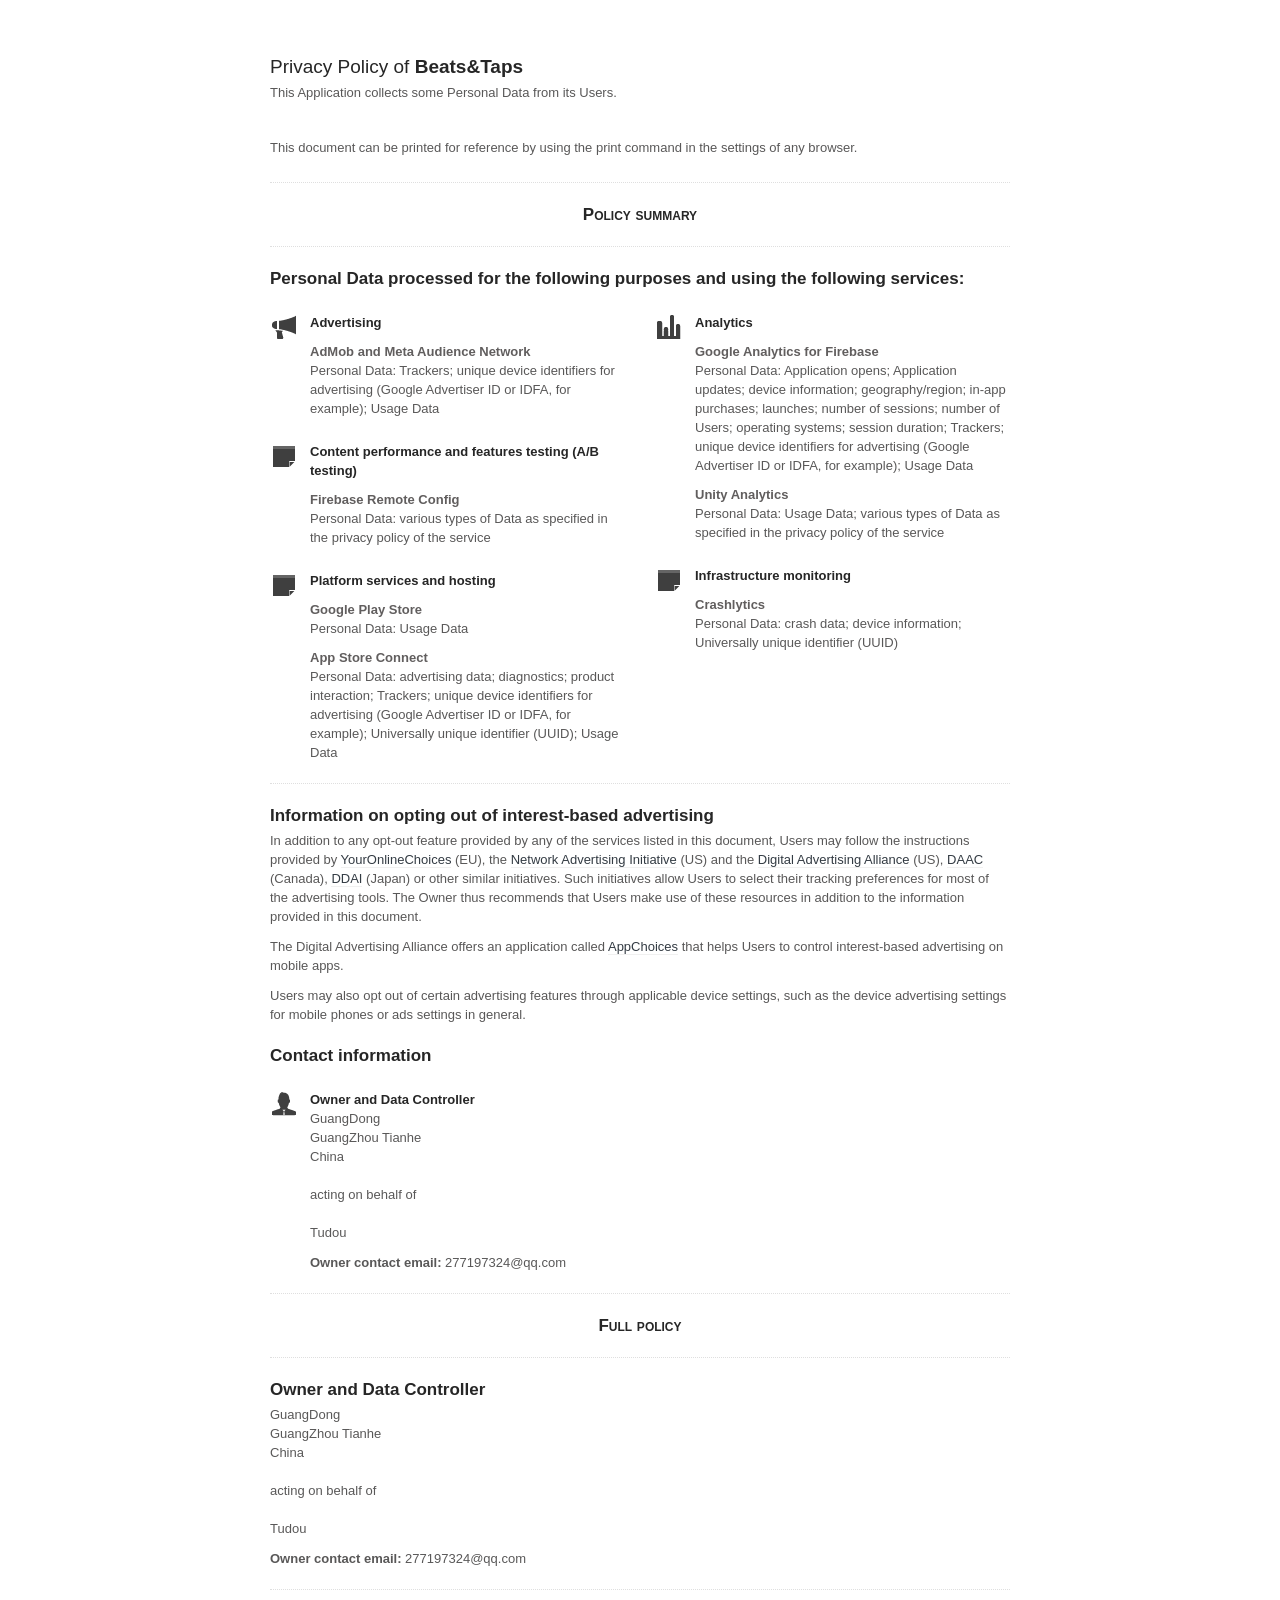
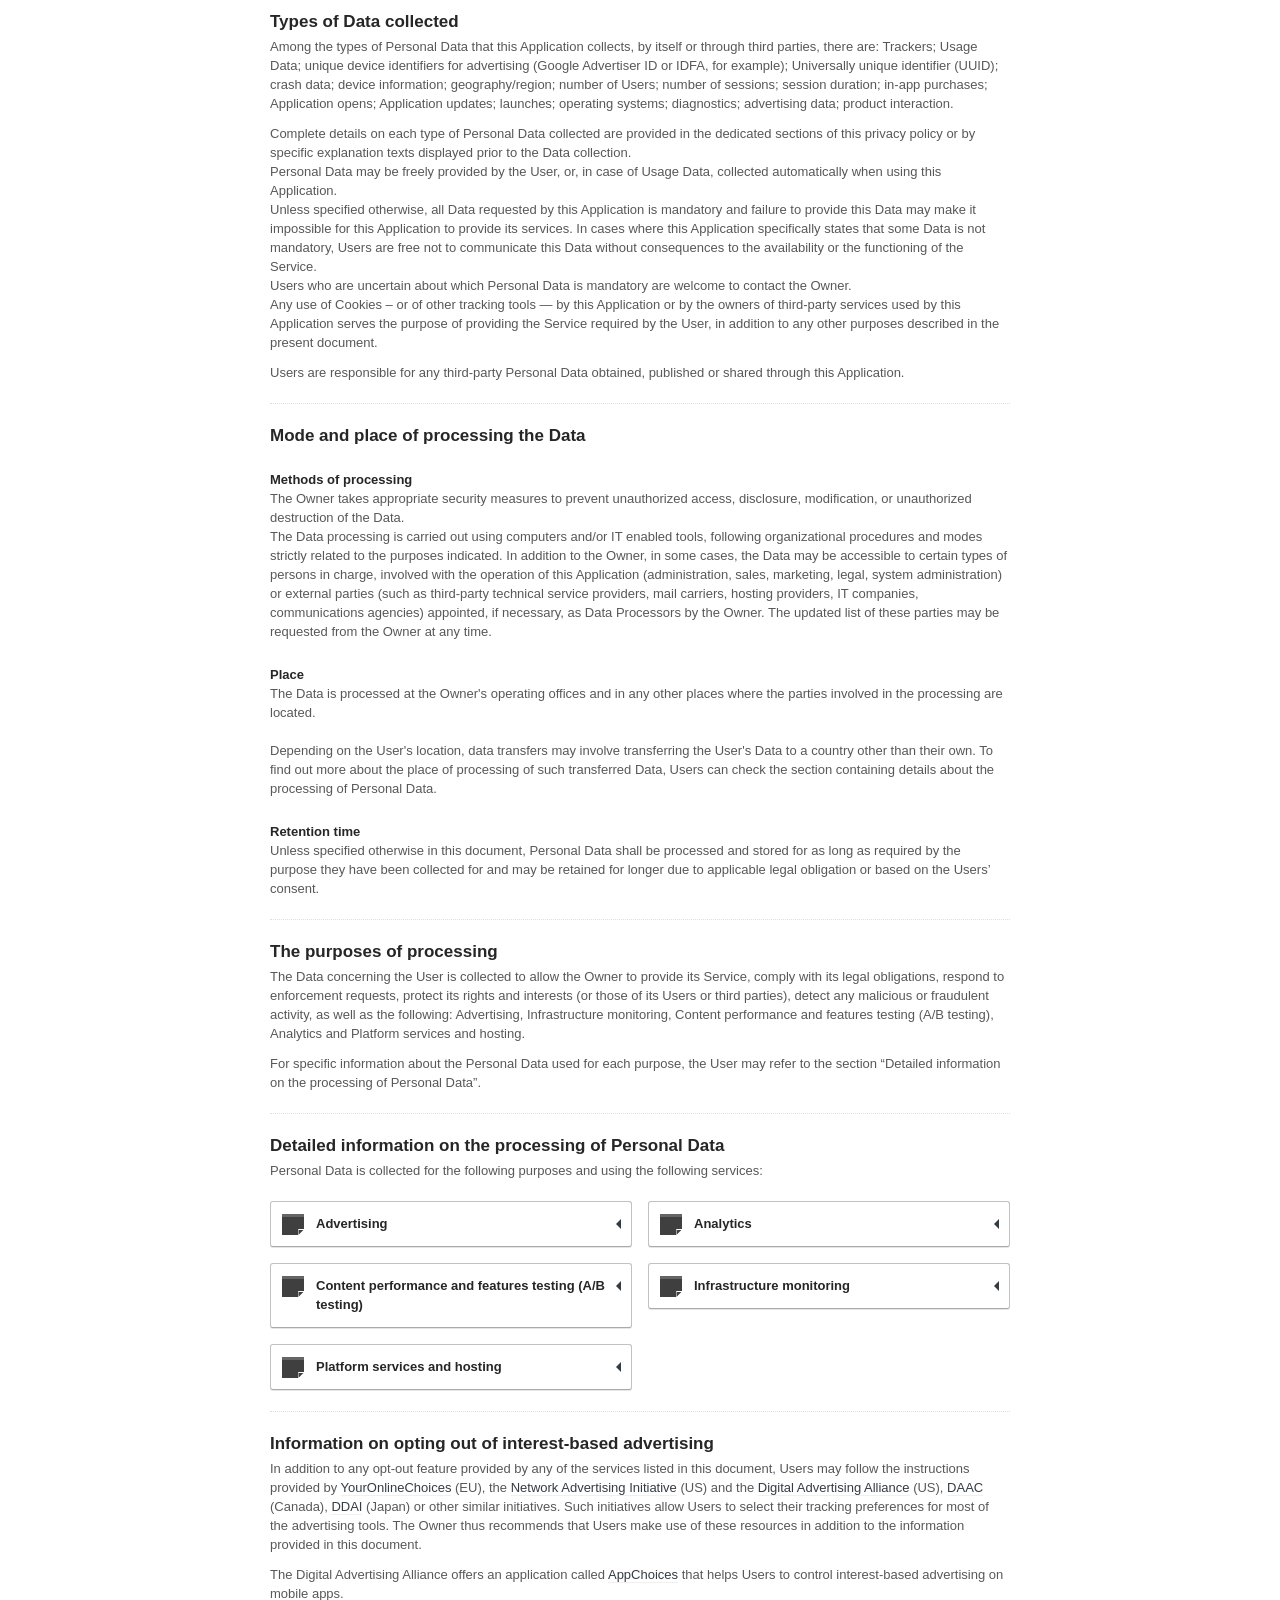
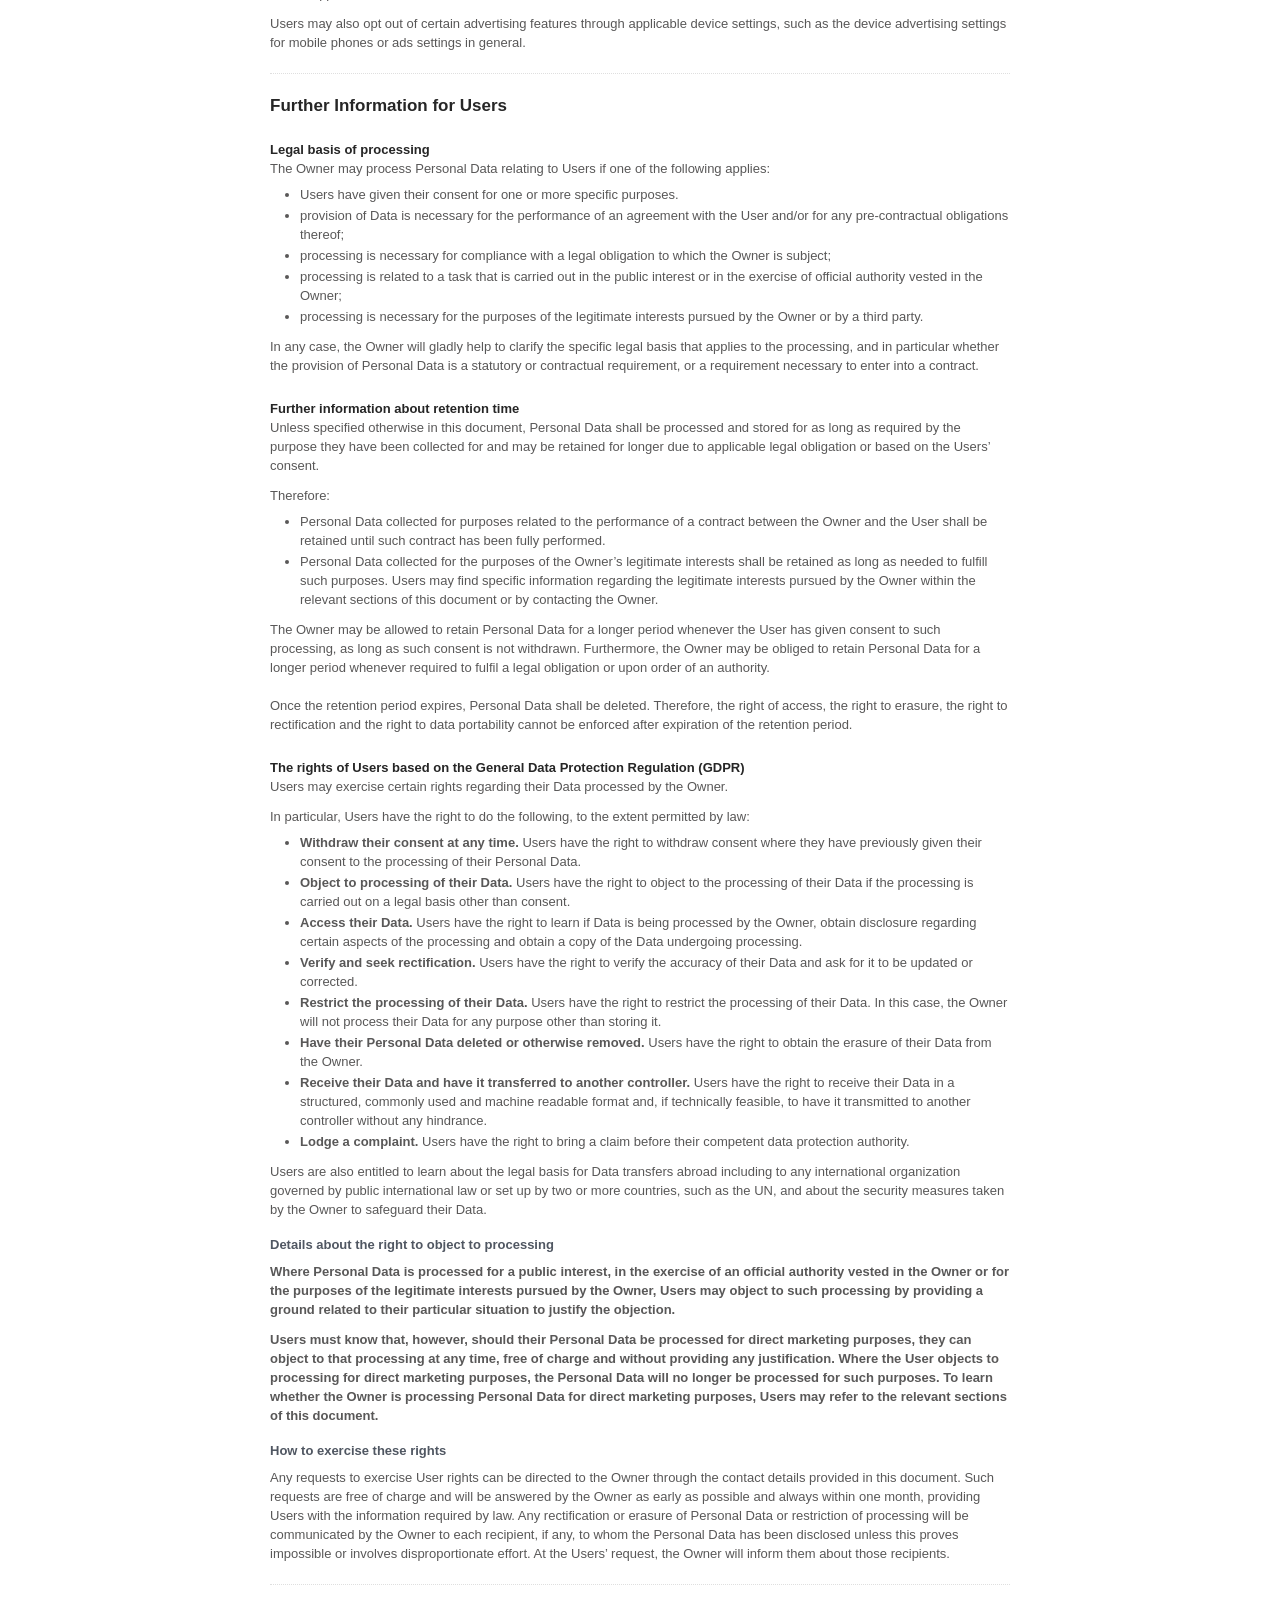
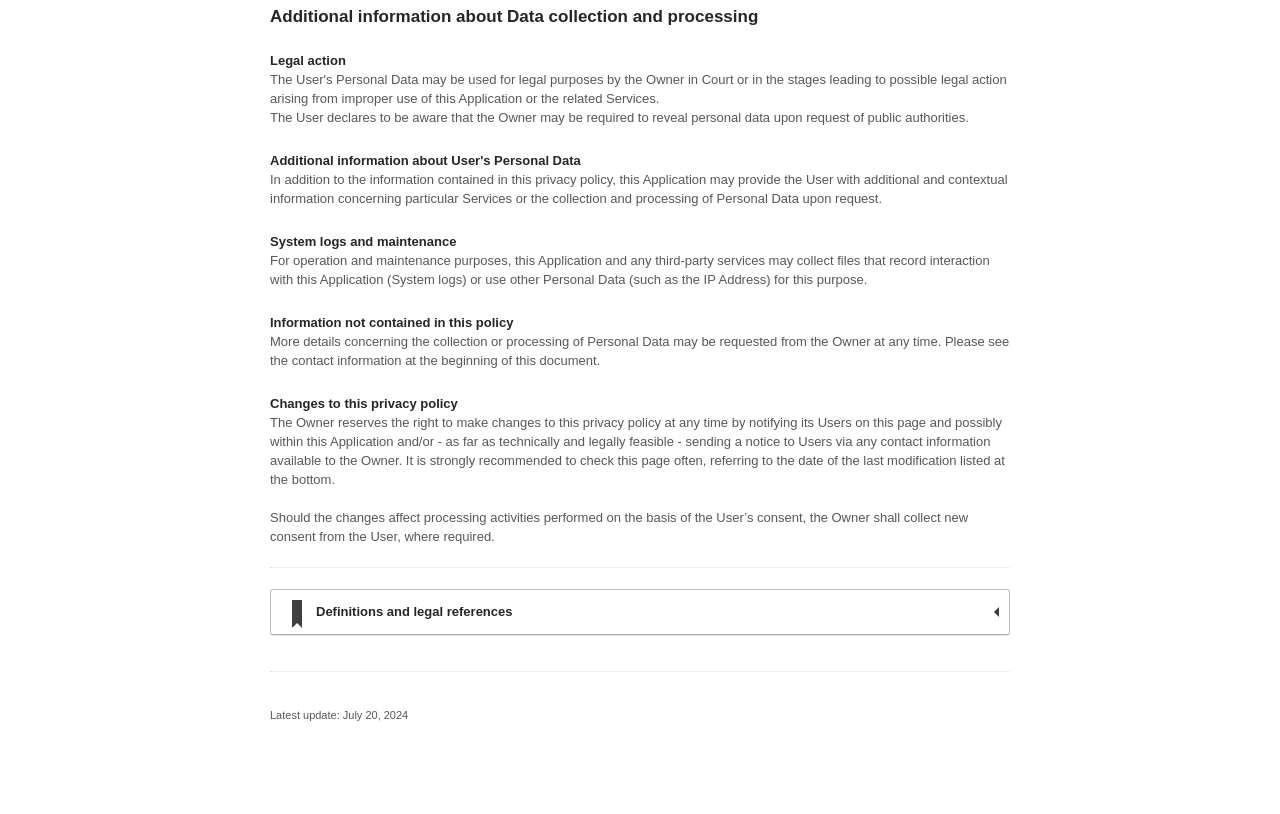
==== beatstaps.html @ 6ac9cb7d "33 234" ====
<!DOCTYPE html PUBLIC "-//W3C//DTD HTML 4.01//EN" "http://www.w3.org/TR/html4/strict.dtd">
<!-- saved from url=(0047)https://www.iubenda.com/privacy-policy/64629328 -->
<html id="iubenda_policy" class="iubenda_fixed_policy" lang="en"><head><meta http-equiv="Content-Type" content="text/html; charset=UTF-8">



  <title>Privacy Policy of Beats&Taps</title>

  <meta http-equiv="Content-Language" content="en">
  
  <meta http-equiv="date" content="2023-06-19">
  <meta http-equiv="last-modified" content="2023-11-29">
  <meta itemprop="name" content="Privacy Policy of Beats&Taps">
  <meta itemprop="description" content="This Application collects some Personal Data from its Users.">
  <meta itemprop="image" content="https://www.iubenda.com/seo/assets/default.png">
  <meta name="locale" content="en">
  <meta name="title" content="This Application collects some Personal Data from its Users.">
  <meta name="description" content="This Application collects some Personal Data from its Users.">
  <meta name="image" content="https://www.iubenda.com/seo/assets/default.png">
  <meta name="twitter:card" content="summary">
  <meta name="twitter:title" content="Privacy Policy of Beats&Taps">
  <meta name="twitter:description" content="This Application collects some Personal Data from its Users.">
  <meta name="twitter:site" content="@iubenda">
  <meta name="twitter:image:src" content="https://www.iubenda.com/seo/assets/default.png">
  <meta property="og:title" content="Privacy Policy of Beats&Taps">
  <meta property="og:description" content="This Application collects some Personal Data from its Users.">
  <meta property="og:site_name" content="iubenda">
  <meta property="og:locale" content="en">
  <meta property="og:type" content="website">
  <meta property="fb:app_id" content="190131204371223">
  <!-- <link rel="canonical" href="https://www.iubenda.com/privacy-policy/64629328"> -->

  <meta name="viewport" content="width=device-width">

  <meta name="robots" content="noindex, follow">
  <link rel="stylesheet" href="./Privacy Policy_files/privacy_policy-4731f2156ecf9c2d6e854a701086232c8652d81eb75e2be281816c162dff7230.css">
  <script src="./Privacy Policy_files/privacy_policy-20c4c145e840109997b9c4d4ae844084522846014870a1efad2ddd0277441762.js.下载"></script>

<style type="text/css">#iubenda_policy .close {display: none;}
#iubenda_policy #wbars {   overflow-y: auto;   -webkit-box-shadow: none;   -moz-box-shadow: none;   box-shadow: none;   height: auto; }
#iubenda_policy .iub_container {  margin-top: 30px;  margin-bottom: 30px; }
#iubenda_policy .iub_container > .iub_footer {  -webkit-box-shadow: none;  -moz-box-shadow: none;  box-shadow: none;  -webkit-border-radius: none;  -moz-border-radius: none;  border-radius: none; }
</style></head>
<body class="all-collapsed">
  <script nonce="fe1db3620f664f279f6c52ad669ee191">
//<![CDATA[

    var $body = $('body');

    // Add `all-collapsed` class to body in order to have all the expandable panel collapsed at page load and:
    // 1. avoid the closing animation
    // 2. allow all browsers (Firefox had issue) to scroll to an anchor if provided in the URL (e.g. #manage_cookies)
    // 3. done via JS in order to not have panels collapsed for browsers with disabled JS
    $body.addClass('all-collapsed')
      .on('click', '.expand .expand-click', function () {
        if ($body.hasClass('all-collapsed')) {
          // Remove `all-collapsed` class from the body and set all panels collapsed so toggleClass behaves as expected
          $('.expand-content').hide();
          $('.expand').addClass('collapsed');
          $body.removeClass('all-collapsed');
        }

        var $this = $(this);
        $this.parents('.expand').toggleClass('collapsed').toggleClass('expanded')
          .children('.expand-content').slideToggle('fast');
        $this.parents('.expand-item').toggleClass('hover');
        $this.children('.icon-17').toggleClass('icon-expand').toggleClass('icon-collapse');
      });

//]]>
</script>
  
  <div id="wbars_all">
    <div class="iub_container iub_base_container">
      <div id="wbars">
        <div class="iub_content legal_pp">


          
<div class="iub_header">

  
  <h1>Privacy Policy of <strong>Beats&Taps</strong></h1>

    <p>This Application collects some Personal Data from its Users.</p><br>
    <br>
    <p>This document can be printed for reference by using the print command in the settings of any browser.</p>


</div> <!-- /header -->



              <div class="simple_pp">

                <div class="one_line_col">

                  <h2 style="text-align: center; font-variant:small-caps;">Policy summary</h2>

                </div> <!-- /one_line_col -->

                



    <h2 id="purposes_data">Personal Data processed for the following purposes and using the following services:</h2>

    <ul class="for_boxes cf">

      <li class="one_line_col">
        <ul class="for_boxes">


            <li>

              <div class="iconed policyicon_purpose_7">

                <h3>Advertising</h3>


                <ul class="unstyled">



                    <li>
                      <h3>AdMob and Meta Audience Network</h3>
                        <p>Personal Data: Trackers; unique device identifiers for advertising (Google Advertiser ID or IDFA, for example); Usage Data</p>
                    </li>

                </ul>

              </div>

            </li>

          
            <li>

              <div class="iconed policyicon_purpose_5">

                <h3>Analytics</h3>


                <ul class="unstyled">



                    <li>
                      <h3>Google Analytics for Firebase</h3>
                        <p>Personal Data: Application opens; Application updates; device information; geography/region; in-app purchases; launches; number of sessions; number of Users; operating systems; session duration; Trackers; unique device identifiers for advertising (Google Advertiser ID or IDFA, for example); Usage Data</p>
                    </li>

                    <li>
                      <h3>Unity Analytics</h3>
                        <p>Personal Data: Usage Data; various types of Data as specified in the privacy policy of the service</p>
                    </li>


                </ul>

              </div>

            </li>

          
            <li>

              <div class="iconed policyicon_purpose_22">

                <h3>Content performance and features testing (A/B testing)</h3>


                <ul class="unstyled">



                    <li>
                      <h3>Firebase Remote Config</h3>
                        <p>Personal Data: various types of Data as specified in the privacy policy of the service</p>
                    </li>


                </ul>

              </div>

            </li>

          
            <li>

              <div class="iconed policyicon_purpose_30">

                <h3>Infrastructure monitoring</h3>


                <ul class="unstyled">



                    <li>
                      <h3>Crashlytics</h3>
                        <p>Personal Data: crash data; device information; Universally unique identifier (UUID)</p>
                    </li>


                </ul>

              </div>

            </li>

          
            <li>

              <div class="iconed policyicon_purpose_46">

                <h3>Platform services and hosting</h3>


                <ul class="unstyled">



                    <li>
                      <h3>Google Play Store</h3>
                        <p>Personal Data: Usage Data</p>
                    </li>

                    <li>
                      <h3>App Store Connect</h3>
                        <p>Personal Data: advertising data; diagnostics; product interaction; Trackers; unique device identifiers for advertising (Google Advertiser ID or IDFA, for example); Universally unique identifier (UUID); Usage Data</p>
                    </li>


                </ul>

              </div>

            </li>

           

        </ul>
      </li>

    </ul>
   

 

  <h2 id="opt_out">Information on opting out of interest-based advertising</h2>
    <p>
  In addition to any opt-out feature provided by any of the services listed in this document, Users may follow the instructions provided by
  <a target="_blank" rel="noopener nofollow" href="http://www.youronlinechoices.com/">YourOnlineChoices</a> (EU),
  the <a target="_blank" rel="noopener nofollow" href="https://thenai.org/about-online-advertising/">Network Advertising Initiative</a> (US) and
  the <a target="_blank" rel="noopener nofollow" href="https://www.aboutads.info/consumers/">Digital Advertising Alliance</a> (US),
  <a target="_blank" rel="noopener nofollow" href="http://youradchoices.ca/understanding-online-advertising">DAAC</a> (Canada),
  <a target="_blank" rel="noopener nofollow" href="http://www.ddai.info/optout">DDAI</a> (Japan)
  or other similar initiatives. Such initiatives allow Users to select their tracking preferences for most of the advertising tools. The Owner thus recommends that Users make use of these resources in addition to the information provided in this document.
</p>

<p>The Digital Advertising Alliance offers an application called <a target="_blank" rel="noopener nofollow" href="https://youradchoices.com/appchoices">AppChoices</a> that helps Users to control interest-based advertising on mobile apps.</p>

<p>Users may also opt out of certain advertising features through applicable device settings, such as the device advertising settings for mobile phones or ads settings in general.</p>




	<h2 id="contact_information">Contact information</h2>
	<ul class="for_boxes cf">
	  <li class="one_line_col">
	    <ul class="for_boxes">
        <li>
          <div class="iconed icon_owner">
            <!-- Owner start -->
            <h3>Owner and Data Controller</h3>
                <p>GuangDong
<br>GuangZhou Tianhe
<br>China
<br>
<br>acting on behalf of
<br>
<br>Tudou</p>
                <p><strong>Owner contact email:</strong> 277197324@qq.com</p>
            <!-- Owner end -->
          </div>
        </li>
	    </ul>
	  </li>
	</ul>


              </div> <!-- /simple_pp -->

              <div class="one_line_col">

                <h2 style="text-align: center; font-variant:small-caps;">Full policy</h2>

              </div> <!-- /one_line_col -->

             
           

          
<div class="one_line_col">
  <h2 id="owner_of_the_data">
    Owner and Data Controller
  </h2>

  <!-- Owner start -->
      <p>GuangDong
<br>GuangZhou Tianhe
<br>China
<br>
<br>acting on behalf of
<br>
<br>Tudou</p>
      <p><strong>Owner contact email:</strong> 277197324@qq.com</p>
  <!-- Owner end -->

</div>


<div class="one_line_col">
  <h2 id="types_of_data">
    Types of Data collected
  </h2>


    <p>
      Among the types of Personal Data that this Application collects, by itself or through third parties, there are:
      Trackers; Usage Data; unique device identifiers for advertising (Google Advertiser ID or IDFA, for example); Universally unique identifier (UUID); crash data; device information; geography/region; number of Users; number of sessions; session duration; in-app purchases; Application opens; Application updates; launches; operating systems; diagnostics; advertising data; product interaction.
    </p>

  <p>Complete details on each type of Personal Data collected are provided in the dedicated sections of this privacy policy or by specific explanation texts displayed prior to the Data collection.<br>Personal Data may be freely provided by the User, or, in case of Usage Data, collected automatically when using this Application.<br>Unless specified otherwise, all Data requested by this Application is mandatory and failure to provide this Data may make it impossible for this Application to provide its services. In cases where this Application specifically states that some Data is not mandatory, Users are free not to communicate this Data without consequences to the availability or the functioning of the Service.<br>Users who are uncertain about which Personal Data is mandatory are welcome to contact the Owner.<br>Any use of Cookies – or of other tracking tools — by this Application or by the owners of third-party services used by this Application serves the purpose of providing the Service required by the User, in addition to any other purposes described in the present document.</p>
  <p>Users are responsible for any third-party Personal Data obtained, published or shared through this Application.</p>
</div>


<div class="one_line_col">
  <h2 id="place_of_processing">Mode and place of processing the Data</h2>
  <h3 class="iub-subheading iub-subheading-legal-mode-processing">
    Methods of processing
  </h3>
  <p>The Owner takes appropriate security measures to prevent unauthorized access, disclosure, modification, or unauthorized destruction of the Data.<br>The Data processing is carried out using computers and/or IT enabled tools, following organizational procedures and modes strictly related to the purposes indicated. In addition to the Owner, in some cases, the Data may be accessible to certain types of persons in charge, involved with the operation of this Application (administration, sales, marketing, legal, system administration) or external parties (such as third-party technical service providers, mail carriers, hosting providers, IT companies, communications agencies) appointed, if necessary, as Data Processors by the Owner. The updated list of these parties may be requested from the Owner at any time.</p>

  <h3 class="iub-subheading iub-subheading-legal-place">
    Place
  </h3>
  <p>The Data is processed at the Owner's operating offices and in any other places where the parties involved in the processing are located.<br><br>
Depending on the User's location, data transfers may involve transferring the User's Data to a country other than their own. To find out more about the place of processing of such transferred Data, Users can check the section containing details about the processing of Personal Data.</p>

  <h3 class="iub-subheading iub-subheading-legal-time">
    Retention time
  </h3>
  <p>Unless specified otherwise in this document, Personal Data shall be processed and stored for as long as required by the purpose they have been collected for and may be retained for longer due to applicable legal obligation or based on the Users’ consent.</p>
</div>



  <div class="one_line_col">
    <h2 id="use_collected_data">The purposes of processing</h2>
      <p>
        The Data concerning the User is collected to allow the Owner to provide its Service, comply with its legal obligations, respond to enforcement requests, protect its rights and interests (or those of its Users or third parties), detect any malicious or fraudulent activity, as well as the following:
        Advertising, Infrastructure monitoring, Content performance and features testing (A/B testing), Analytics and Platform services and hosting.
      </p>
     
    <p>For specific information about the Personal Data used for each purpose, the User may refer to the section “Detailed information on the processing of Personal Data”.</p>
  </div>







<div data-locale="en"></div>


    <div class="one_line_col">
      <h2 id="data_processing_detailed_info">Detailed information on the processing of Personal Data</h2>
      <p>Personal Data is collected for the following purposes and using the following services:</p>
      <ul class="for_boxes">

          <li>
            <details class="box_primary box_10 expand">
              <summary>
                <h3 class=" w_icon_24 policyicon_purpose_11190837 iub-purpose iub-purpose-11190837">
                  Advertising
                </h3>
              </summary>
              <div class="details_body">
                <p>This type of service allows User Data to be utilized for advertising communication purposes. These communications are displayed in the form of banners and other advertisements on this Application, possibly based on User interests.<br>
This does not mean that all Personal Data are used for this purpose. Information and conditions of use are shown below. <br>
Some of the services listed below may use Trackers to identify Users or they may use the behavioral retargeting technique, i.e. displaying ads tailored to the User’s interests and behavior, including those detected outside this Application. For more information, please check the privacy policies of the relevant services.<br>
Services of this kind usually offer the possibility to opt out of such tracking. In addition to any opt-out feature offered by any of the services below, Users may learn more on how to generally opt out of interest-based advertising within the dedicated section "How to opt-out of interest-based advertising" in this document.</p>


                  <!-- Service start -->
                  <h4 class="iub-service iub-service-9598274">AdMob </h4>
                  <div class="wrap">
                    <p>AdMob is an advertising service provided by Google LLC or by Google Ireland Limited, depending on how the Owner manages the Data processing.<br>
<strong>In order to understand Google's use of Data, consult <a href="https://policies.google.com/technologies/partner-sites" target="_blank" rel="noopener">Google's partner policy</a></strong>.</p>
                  </div>

                    <p>Personal Data processed: Trackers; unique device identifiers for advertising (Google Advertiser ID or IDFA, for example); Usage Data.</p>

                  
                  <p>Place of processing:  United States –  <a href="https://business.safety.google/privacy/" target="_blank" rel="noopener noreferrer">Privacy Policy</a> – <a href="https://adssettings.google.com/authenticated" target="_blank" rel="noopener">Opt Out</a>;  Ireland –  <a href="https://business.safety.google/privacy/" target="_blank" rel="noopener noreferrer">Privacy Policy</a>. </p>
                  
                  <!-- Service end -->
                  <!-- Service start -->
                  
                    <p>Personal Data processed: Trackers; Usage Data.</p>

                  
                  <p>Place of processing:  United States –  <a href="https://help.chartboost.com/legal/privacy" target="_blank" rel="noopener noreferrer">Privacy Policy</a>. </p>
                  
                  

                  
                  <!-- Service end -->
              </div>
            </details>
          </li>

          <li>
            <details class="box_primary box_10 expand">
              <summary>
                <h3 class=" w_icon_24 policyicon_purpose_11190874 iub-purpose iub-purpose-11190874">
                  Analytics
                </h3>
              </summary>
              <div class="details_body">
                <p>The services contained in this section enable the Owner to monitor and analyze web traffic and can be used to keep track of User behavior.</p>


                  <!-- Service start -->
                  <h4 class="iub-service iub-service-9598311">Google Analytics for Firebase </h4>
                  <div class="wrap">
                    <p>Google Analytics for Firebase or Firebase Analytics is an analytics service provided by Google LLC or by Google Ireland Limited, depending on how the Owner manages the Data processing.<br>
<strong>In order to understand Google's use of Data, consult <a href="https://www.google.com/policies/privacy/partners/" target="_blank" rel="noopener">Google's partner policy</a></strong>.</p>

<p>Firebase Analytics may share Data with other tools provided by Firebase, such as Crash Reporting, Authentication, Remote Config or Notifications. The User may check this privacy policy to find a detailed explanation about the other tools used by the Owner.</p>

<p>This Application uses identifiers for mobile devices and technologies similar to cookies to run the Firebase Analytics service.</p>

<p>Users may opt-out of certain Firebase features through applicable device settings, such as the device advertising settings for mobile phones or by following the instructions in other Firebase related sections of this privacy policy, if available.</p>
                  </div>

                    <p>Personal Data processed: Application opens; Application updates; device information; geography/region; in-app purchases; launches; number of sessions; number of Users; operating systems; session duration; Trackers; unique device identifiers for advertising (Google Advertiser ID or IDFA, for example); Usage Data.</p>

                  
                  <p>Place of processing:  United States –  <a href="https://policies.google.com/privacy" target="_blank" rel="noopener noreferrer">Privacy Policy</a>;  Ireland –  <a href="https://policies.google.com/privacy" target="_blank" rel="noopener noreferrer">Privacy Policy</a>. </p>
                  
                  

                  
                  <!-- Service end -->
                  <!-- Service start -->
                  <h4 class="iub-service iub-service-9598335">Unity Analytics (Unity Technologies ApS)</h4>
                  <div class="wrap">
                    <p>Unity Analytics is an analytics service provided by Unity Technologies ApS.</p>
                  </div>

                    <p>Personal Data processed: Usage Data; various types of Data as specified in the privacy policy of the service.</p>

                  
                  <p>Place of processing:  Denmark –  <a href="https://unity3d.com/legal/privacy-policy" target="_blank" rel="noopener noreferrer">Privacy Policy</a>. </p>
                  
                  

                  
                  <!-- Service end -->
              </div>
            </details>
          </li>

          <li>
            <details class="box_primary box_10 expand">
              <summary>
                <h3 class=" w_icon_24 policyicon_purpose_11190864 iub-purpose iub-purpose-11190864">
                  Content performance and features testing (A/B testing)
                </h3>
              </summary>
              <div class="details_body">
                <p>The services contained in this section allow the Owner to track and analyze the User response concerning web traffic or behavior regarding changes to the structure, text or any other component of this Application.</p>


                  <!-- Service start -->
                  <h4 class="iub-service iub-service-9598301">Firebase Remote Config </h4>
                  <div class="wrap">
                    <p>Firebase Remote Config is an A/B testing and configuration service provided by Google LLC or by Google Ireland Limited, depending on how the Owner manages the Data processing.</p>
                  </div>

                    <p>Personal Data processed: various types of Data as specified in the privacy policy of the service.</p>

                  
                  <p>Place of processing:  United States –  <a href="https://www.google.com/policies/privacy/" target="_blank" rel="noopener noreferrer">Privacy Policy</a>;  Ireland –  <a href="https://policies.google.com/privacy" target="_blank" rel="noopener noreferrer">Privacy Policy</a>. </p>
                  
                  

                  
                  <!-- Service end -->
              </div>
            </details>
          </li>

          <li>
            <details class="box_primary box_10 expand">
              <summary>
                <h3 class=" w_icon_24 policyicon_purpose_11190841 iub-purpose iub-purpose-11190841">
                  Infrastructure monitoring
                </h3>
              </summary>
              <div class="details_body">
                <p>This type of service allows this Application to monitor the use and behavior of its components so its performance, operation, maintenance and troubleshooting can be improved.<br>
Which Personal Data are processed depends on the characteristics and mode of implementation of these services, whose function is to filter the activities of this Application.</p>


                  <!-- Service start -->
                  <h4 class="iub-service iub-service-9598278">Crashlytics </h4>
                  <div class="wrap">
                    <p>Crashlytics is a monitoring service provided by Google LLC or by Google Ireland Limited, depending on how the Owner manages the Data processing.</p>
                  </div>

                    <p>Personal Data processed: crash data; device information; Universally unique identifier (UUID).</p>

                  
                  <p>Place of processing:  United States –  <a href="https://www.google.com/policies/privacy/" target="_blank" rel="noopener noreferrer">Privacy Policy</a>;  Ireland –  <a href="https://policies.google.com/privacy" target="_blank" rel="noopener noreferrer">Privacy Policy</a>. </p>
                  
                  

                  
                  <!-- Service end -->
              </div>
            </details>
          </li>

          <li>
            <details class="box_primary box_10 expand">
              <summary>
                <h3 class=" w_icon_24 policyicon_purpose_11190880 iub-purpose iub-purpose-11190880">
                  Platform services and hosting
                </h3>
              </summary>
              <div class="details_body">
                <p>These services have the purpose of hosting and running key components of this Application, therefore allowing the provision of this Application from within a unified platform. Such platforms provide a wide range of tools to the Owner  –  e.g. analytics, user registration, commenting, database management, e-commerce, payment processing – that imply the collection and handling of Personal Data. <br>
Some of these services work through geographically distributed servers, making it difficult to determine the actual location where the Personal Data are stored.</p>


                  <!-- Service start -->
                  <h4 class="iub-service iub-service-9598317">Google Play Store </h4>
                  <div class="wrap">
                    <p>This Application is distributed on the Google Play Store, a platform for the distribution of mobile apps, provided by Google LLC or by Google Ireland Limited, depending on how the Owner manages the Data processing.</p>

<p>By virtue of being distributed via this app store, Google collects usage and diagnostics data and share aggregate information with the Owner. Much of this information is processed on an opt-in basis.</p>

<p>Users may opt-out of this analytics feature directly through their device settings. More information on how to manage analysis settings can be found on <a href="https://support.google.com/accounts/answer/6078260" target="_blank" rel="noopener">this page</a>.</p>
                  </div>

                    <p>Personal Data processed: Usage Data.</p>

                  
                  <p>Place of processing:  United States –  <a href="https://policies.google.com/privacy" target="_blank" rel="noopener noreferrer">Privacy Policy</a>;  Ireland –  <a href="https://policies.google.com/privacy" target="_blank" rel="noopener noreferrer">Privacy Policy</a>. </p>
                  
                  

                  
                  <!-- Service end -->
                  <!-- Service start -->
                  <h4 class="iub-service iub-service-9598324">App Store Connect (Apple Inc.)</h4>
                  <div class="wrap">
                    <p>This Application is distributed on Apple's App Store, a platform for the distribution of mobile apps, provided by Apple Inc.</p>

<p>App Store Connect enables the Owner to manage this Application on Apple's App Store. Depending on the configuration, App Store Connect provides the Owner with analytics data on user engagement and app discovery, marketing campaigns, sales, in-app purchases, and payments to measure the performance of this Application.
App Store Connect only collects such data from Users who have agreed to share them with the Owner. Users may find more information on how to opt out via their device settings <a href="https://support.apple.com/en-gb/HT202100" target="_blank" rel="noopener">here</a>.</p>
                  </div>

                    <p>Personal Data processed: advertising data; diagnostics; product interaction; Trackers; unique device identifiers for advertising (Google Advertiser ID or IDFA, for example); Universally unique identifier (UUID); Usage Data.</p>

                  
                  <p>Place of processing:  United States –  <a href="https://www.apple.com/legal/privacy/" target="_blank" rel="noopener noreferrer">Privacy Policy</a>. </p>
                  
                  

                  
                  <!-- Service end -->
              </div>
            </details>
          </li>
      </ul>
    </div>




  <div class="one_line_col">
    <h2 id="opt_out">Information on opting out of interest-based advertising</h2>
      <p>
  In addition to any opt-out feature provided by any of the services listed in this document, Users may follow the instructions provided by
  <a target="_blank" rel="noopener nofollow" href="http://www.youronlinechoices.com/">YourOnlineChoices</a> (EU),
  the <a target="_blank" rel="noopener nofollow" href="https://thenai.org/about-online-advertising/">Network Advertising Initiative</a> (US) and
  the <a target="_blank" rel="noopener nofollow" href="https://www.aboutads.info/consumers/">Digital Advertising Alliance</a> (US),
  <a target="_blank" rel="noopener nofollow" href="http://youradchoices.ca/understanding-online-advertising">DAAC</a> (Canada),
  <a target="_blank" rel="noopener nofollow" href="http://www.ddai.info/optout">DDAI</a> (Japan)
  or other similar initiatives. Such initiatives allow Users to select their tracking preferences for most of the advertising tools. The Owner thus recommends that Users make use of these resources in addition to the information provided in this document.
</p>

<p>The Digital Advertising Alliance offers an application called <a target="_blank" rel="noopener nofollow" href="https://youradchoices.com/appchoices">AppChoices</a> that helps Users to control interest-based advertising on mobile apps.</p>

<p>Users may also opt out of certain advertising features through applicable device settings, such as the device advertising settings for mobile phones or ads settings in general.</p>

  </div>


<div data-locale="en"></div>





    


  <h2 id="cookie_policy_further_information">
    Further Information for Users
      </h2>


  <h3 class="iub-subheading iub-subheading-legal-basis-of-processing">
  Legal basis of processing
</h3>
<p>The Owner may process Personal Data relating to Users if one of the following applies:</p>
<ul>
  <li>Users have given their consent for one or more specific purposes.</li>
  <li>provision of Data is necessary for the performance of an agreement with the User and/or for any pre-contractual obligations thereof;</li>
  <li>processing is necessary for compliance with a legal obligation to which the Owner is subject;</li>
  <li>processing is related to a task that is carried out in the public interest or in the exercise of official authority vested in the Owner;</li>
  <li>processing is necessary for the purposes of the legitimate interests pursued by the Owner or by a third party.</li>
</ul>
<p>In any case, the Owner will gladly help to clarify the specific legal basis that applies to the processing, and in particular whether the provision of Personal Data is a statutory or contractual requirement, or a requirement necessary to enter into a contract. </p>


  <h3 class="iub-subheading iub-subheading-legal-time">
  Further information about retention time
</h3>

<p>Unless specified otherwise in this document, Personal Data shall be processed and stored for as long as required by the purpose they have been collected for and may be retained for longer due to applicable legal obligation or based on the Users’ consent.</p>
<p>Therefore:</p>
<ul>
  <li>Personal Data collected for purposes related to the performance of a contract between the Owner and the User shall be retained until such contract has been fully performed.</li>
  <li>Personal Data collected for the purposes of the Owner’s legitimate interests shall be retained as long as needed to fulfill such purposes. Users may find specific information regarding the legitimate interests pursued by the Owner within the relevant sections of  this document or by contacting the Owner.</li>
</ul>
<p>The Owner may be allowed to retain Personal Data for a longer period whenever the User has given consent to such processing, as long as such consent is not withdrawn. Furthermore, the Owner may be obliged to retain Personal Data for a longer period whenever required to fulfil a legal obligation or upon order of an authority.<br><br>
Once the retention period expires, Personal Data shall be deleted. Therefore, the right of access, the right to erasure, the right to rectification and the right to data portability cannot be enforced after expiration of the retention period.</p>


  <h3 id="rights_subjects">The rights of Users based on the General Data Protection Regulation (GDPR)</h3>
<p>Users may exercise certain rights regarding their Data processed by the Owner.</p>

<p>In particular, Users have the right to do the following, to the extent permitted by law:</p>

<ul>
  <li><strong>Withdraw their consent at any time.</strong> Users have the right to withdraw consent where they have previously given their consent to the processing of their Personal Data.</li>
  <li><strong>Object to processing of their Data.</strong> Users have the right to object to the processing of their Data if the processing is carried out on a legal basis other than consent.</li>
  <li><strong>Access their Data.</strong> Users have the right to learn if Data is being processed by the Owner, obtain disclosure regarding certain aspects of the processing and obtain a copy of the Data undergoing processing.</li>
  <li><strong>Verify and seek rectification.</strong> Users have the right to verify the accuracy of their Data and ask for it to be updated or corrected.</li>
  <li><strong>Restrict the processing of their Data.</strong> Users have the right to restrict the processing of their Data. In this case, the Owner will not process their Data for any purpose other than storing it.
</li>
  <li><strong>Have their Personal Data deleted or otherwise removed.</strong> Users have the right to obtain the erasure of their Data from the Owner.</li>
  <li><strong>Receive their Data and have it transferred to another controller.</strong> Users have the right to receive their Data in a structured, commonly used and machine readable format and, if technically feasible, to have it transmitted to another controller without any hindrance.</li>
  <li><strong>Lodge a complaint.</strong> Users have the right to bring a claim before their competent data protection authority.</li>
</ul>

<p>
  Users are also entitled to learn about the legal basis for Data transfers abroad including to any international organization governed by public international law or set up by two or more countries, such as the UN, and about the security measures taken by the Owner to safeguard their Data.
</p>

<h4 class="iub-subheading iub-subheading-legal-right-to-object">
  Details about the right to object to processing
</h4>
<p><strong>Where Personal Data is processed for a public interest, in the exercise of an official authority vested in the Owner or for the purposes of the legitimate interests pursued by the Owner, Users may object to such processing by providing a ground related to their particular situation to justify the objection.</strong></p>
<p><strong>Users must know that, however, should their Personal Data be processed for direct marketing purposes, they can object to that processing at any time, free of charge and without providing any justification. Where the User objects to processing for direct marketing purposes, the Personal Data will no longer be processed for such purposes. To learn whether the Owner is processing Personal Data for direct marketing purposes, Users may refer to the relevant sections of this document. </strong></p>

<h4 class="iub-subheading iub-subheading-legal-how-to-exercise">
  How to exercise these rights
</h4>

<p>Any requests to exercise User rights can be directed to the Owner through  the contact details provided in this document. Such requests are free of charge and will be answered by the Owner as early as possible and always within one month, providing Users with the information required by law. Any rectification or erasure of Personal Data or restriction of processing will be communicated by the Owner to each recipient, if any, to whom the Personal Data has been disclosed unless this proves impossible or involves disproportionate effort. At the Users’ request, the Owner will inform them about those recipients.</p>


  <div class="one_line_col">
  

  
</div>







<div class="one_line_col">
  <h2 id="further_data_processing_info">Additional information about Data collection and processing</h2>
  <h3 class="iub-subheading iub-subheading-legal-protection">
    Legal action
  </h3>
  <p>The User's Personal Data may be used for legal purposes by the Owner in Court or in the stages leading to possible legal action arising from improper use of this Application or the related Services.<br>The User declares to be aware that the Owner may be required to reveal personal data upon request of public authorities.</p>
  <h3 class="iub-subheading iub-subheading-legal-specific-info">
    Additional information about User's Personal Data
  </h3>
  <p>In addition to the information contained in this privacy policy, this Application may provide the User with additional and contextual information concerning particular Services or the collection and processing of Personal Data upon request.</p>
  <h3 class="iub-subheading iub-subheading-legal-maintenance">
    System logs and maintenance
  </h3>
  <p>For operation and maintenance purposes, this Application and any third-party services may collect files that record interaction with this Application (System logs) or use other Personal Data (such as the IP Address) for this purpose.</p>
  <h3 class="iub-subheading iub-subheading-legal-information-not-contained">
    Information not contained in this policy
  </h3>
  <p>More details concerning the collection or processing of Personal Data may be requested from the Owner at any time. Please see the contact information at the beginning of this document.</p>

  <h3 class="iub-subheading iub-subheading-legal-changes-to-this-privacy-policy">
    Changes to this privacy policy
  </h3>
  <p>The Owner reserves the right to make changes to this privacy policy at any time by notifying its Users on this page and possibly within this Application and/or - as far as technically and legally feasible - sending a notice to Users via any contact information available to the Owner. It is strongly recommended to check this page often, referring to the date of the last modification listed at the bottom. <br><br>
Should the changes affect processing activities performed on the basis of the User’s consent, the Owner shall collect new consent from the User, where required.</p>
</div>


<div class="one_line_col">
  <details class="box_primary box_10 definitions expand">
    <summary>
      <h3 id="definitions_and_legal_references" class="w_icon_24 icon_ribbon">
        Definitions and legal references
      </h3>
    </summary>
    <div class="details_body">
      <h4>
        Personal Data (or Data)
      </h4>
      <p>Any information that directly, indirectly, or in connection with other information — including a personal identification number — allows for the identification or identifiability of a natural person.</p>


      <h4>Usage Data</h4>
      <p>Information collected automatically through this Application (or third-party services employed in this Application), which can include: the IP addresses or domain names of the computers utilized by the Users who use this Application, the URI addresses (Uniform Resource Identifier), the time of the request, the method utilized to submit the request to the server, the size of the file received in response, the numerical code indicating the status of the server's answer (successful outcome, error, etc.), the country of origin, the features of the browser and the operating system utilized by the User, the various time details per visit (e.g., the time spent on each page within the Application) and the details about the path followed within the Application with special reference to the sequence of pages visited, and other parameters about the device operating system and/or the User's IT environment.</p>

      <h4>User</h4>
      <p>The individual using this Application who, unless otherwise specified, coincides with the Data Subject.</p>

      <h4>Data Subject</h4>
      <p>The natural person to whom the Personal Data refers.</p>

      <h4>Data Processor (or Processor)</h4>
      <p>The natural or legal person, public authority, agency or other body which processes Personal Data on behalf of the Controller, as described in this privacy policy.</p>

      <h4>Data Controller (or Owner)</h4>
      <p>The natural or legal person, public authority, agency or other body which, alone or jointly with others, determines the purposes and means of the processing of Personal Data, including the security measures concerning the operation and use of this Application. The Data Controller, unless otherwise specified, is the Owner of this Application.</p>

      <h4>This Application</h4>
      <p>The means by which the Personal Data of the User is collected and processed.</p>

      <h4>Service</h4>
      <p>The service provided by this Application as described in the relative terms (if available) and on this site/application.</p>


        <h4>European Union (or EU)</h4>
        <p>Unless otherwise specified, all references made within this document to the European Union include all current member states to the European Union and the European Economic Area.</p>

            <h4>Cookie</h4>
            <p>Cookies are Trackers consisting of small sets of data stored in the User's browser.</p>

            <h4>Tracker</h4>
            <p>Tracker indicates any technology - e.g Cookies, unique identifiers, web beacons, embedded scripts, e-tags and fingerprinting - that enables the tracking of Users, for example by accessing or storing information on the User’s device.</p>
      <hr>
      <h4>Legal information</h4>
      <p>This privacy policy relates solely to this Application, if not stated otherwise within this document.</p>
    </div>
  </details>
</div>



          
<div class="iub_footer">

  <p>
    Latest update: July 20, 2024
  </p>
  <p>
    
  </p>

  
  

</div> <!-- /footer -->

<script>
  window.tryFunc = function(fName,args){
    if(typeof window[fName]==='function'){
      window[fName](args);
    }else{
      if(args){
        /* default behaviour is link */
        if(args.href){
          /* default link is target='_blank' */
          window.open(args.href)
        }
      }
    }
    return false; /* inhibit default behaviour */
  }
</script>



      </div> <!-- /content -->
    </div> <!-- /wbars -->


  </div> <!-- /container base_container -->
</div> <!-- /wbars_wrapper -->






  <script nonce="fe1db3620f664f279f6c52ad669ee191">
//<![CDATA[

    var privacyPolicy = new PrivacyPolicy({
      id:2545026,
      noBrand:true
    })

    $(document).ready(function() {
      privacyPolicy.start();
    });

//]]>
</script>



</body></html>
---- Privacy Policy_files/privacy_policy-4731f2156ecf9c2d6e854a701086232c8652d81eb75e2be281816c162dff7230.css ----
html#iubenda_policy,#iubenda_policy body{margin:0;padding:0}html#iubenda_policy{overflow-y:scroll;font-size:100%;-webkit-text-size-adjust:100%;-ms-text-size-adjust:100%}#iubenda_policy h1,#iubenda_policy h2,#iubenda_policy h3,#iubenda_policy h4,#iubenda_policy h5,#iubenda_policy h6,#iubenda_policy p,#iubenda_policy blockquote,#iubenda_policy pre,#iubenda_policy a,#iubenda_policy abbr,#iubenda_policy acronym,#iubenda_policy address,#iubenda_policy cite,#iubenda_policy code,#iubenda_policy del,#iubenda_policy dfn,#iubenda_policy em,#iubenda_policy img,#iubenda_policy q,#iubenda_policy s,#iubenda_policy samp,#iubenda_policy small,#iubenda_policy strike,#iubenda_policy strong,#iubenda_policy sub,#iubenda_policy sup,#iubenda_policy tt,#iubenda_policy var,#iubenda_policy dd,#iubenda_policy dl,#iubenda_policy dt,#iubenda_policy li,#iubenda_policy ol,#iubenda_policy ul,#iubenda_policy fieldset,#iubenda_policy form,#iubenda_policy label,#iubenda_policy legend,#iubenda_policy button,#iubenda_policy table,#iubenda_policy caption,#iubenda_policy tbody,#iubenda_policy tfoot,#iubenda_policy thead,#iubenda_policy tr,#iubenda_policy th,#iubenda_policy td{margin:0;padding:0;border:0;font-weight:normal;font-style:normal;font-size:100%;line-height:1;font-family:inherit}#iubenda_policy table{border-collapse:collapse;border-spacing:0}#iubenda_policy ol,#iubenda_policy ul{list-style:none}#iubenda_policy q:before,#iubenda_policy q:after,#iubenda_policy blockquote:before,#iubenda_policy blockquote:after{content:""}#iubenda_policy a:focus{outline:thin dotted}#iubenda_policy a:hover,#iubenda_policy a:active{outline:0}#iubenda_policy article,#iubenda_policy aside,#iubenda_policy details,#iubenda_policy figcaption,#iubenda_policy figure,#iubenda_policy footer,#iubenda_policy header,#iubenda_policy hgroup,#iubenda_policy nav,#iubenda_policy section{display:block}#iubenda_policy audio,#iubenda_policy canvas,#iubenda_policy video{display:inline-block;*display:inline;*zoom:1}#iubenda_policy audio:not([controls]){display:none}#iubenda_policy sub,#iubenda_policy sup{font-size:75%;line-height:0;position:relative;vertical-align:baseline}#iubenda_policy sup{top:-0.5em}#iubenda_policy sub{bottom:-0.25em}#iubenda_policy img{border:0;-ms-interpolation-mode:bicubic}#iubenda_policy button,#iubenda_policy input,#iubenda_policy select,#iubenda_policy textarea{font-size:100%;margin:0;vertical-align:baseline;*vertical-align:middle}#iubenda_policy button,#iubenda_policy input{line-height:normal;*overflow:visible}#iubenda_policy button::-moz-focus-inner,#iubenda_policy input::-moz-focus-inner{border:0;padding:0}#iubenda_policy button,#iubenda_policy input[type="button"],#iubenda_policy input[type="reset"],#iubenda_policy input[type="submit"]{cursor:pointer;-webkit-appearance:button}#iubenda_policy input[type="search"]{-webkit-appearance:textfield;-webkit-box-sizing:content-box;-moz-box-sizing:content-box;box-sizing:content-box}#iubenda_policy input[type="search"]::-webkit-search-decoration{-webkit-appearance:none}#iubenda_policy textarea{overflow:auto;vertical-align:top}html#iubenda_policy{-webkit-font-smoothing:antialiased}#iubenda_policy p{font-size:13px;font-weight:normal;line-height:18px;margin-bottom:9px}#iubenda_policy p small{font-size:11px;color:#bfbfbf}#iubenda_policy h1,#iubenda_policy h2,#iubenda_policy h3,#iubenda_policy h4,#iubenda_policy h5,#iubenda_policy h6{font-weight:bold;color:#505762}#iubenda_policy h1{margin-bottom:18px;font-size:30px;line-height:2}#iubenda_policy h1 small{font-size:18px}#iubenda_policy h2{font-size:24px;margin-bottom:18px;line-height:1.5}#iubenda_policy h2 small{font-size:14px}#iubenda_policy h3,#iubenda_policy h4,#iubenda_policy h5,#iubenda_policy h6{margin-bottom:9px}#iubenda_policy h3{font-size:18px}#iubenda_policy h3 small{font-size:14px}#iubenda_policy h4{font-size:16px}#iubenda_policy h4 small{font-weight:bold;font-size:13px}#iubenda_policy h5{font-size:13px;padding-top:19px}#iubenda_policy h6{font-size:13px;color:#bfbfbf;text-transform:uppercase}#iubenda_policy ul ul,#iubenda_policy ul ol,#iubenda_policy ol ol,#iubenda_policy ol ul{margin:0}#iubenda_policy ul.styled,#iubenda_policy ul{list-style:disc;padding-top:5px}#iubenda_policy ul.styled li,#iubenda_policy ul li{list-style:disc;line-height:19px;font-size:13px;margin-left:30px;margin-top:2px}#iubenda_policy ol{list-style:decimal}#iubenda_policy ul.unstyled{list-style:none;margin-left:0}#iubenda_policy dl{margin-bottom:18px}#iubenda_policy dl dt,#iubenda_policy dl dd{line-height:18px}#iubenda_policy dl dt{font-weight:bold}#iubenda_policy dl dd{margin-left:9px}#iubenda_policy hr{margin:0 0 19px;border:0;border-bottom:1px solid #eee}#iubenda_policy strong{font-style:inherit;font-weight:bold}#iubenda_policy em{font-style:italic;font-weight:inherit;line-height:inherit}#iubenda_policy .muted{color:#bfbfbf}#iubenda_policy blockquote{margin-bottom:18px;border-left:5px solid #eee;padding-left:15px}#iubenda_policy blockquote p{font-size:14px;font-weight:300;line-height:18px;margin-bottom:0}#iubenda_policy blockquote small{display:block;font-size:12px;font-weight:300;line-height:18px;color:#bfbfbf}#iubenda_policy blockquote small:before{content:'\2014 \00A0'}#iubenda_policy address{display:block;line-height:18px;margin-bottom:18px}#iubenda_policy code,#iubenda_policy pre{padding:0 3px 2px;font-family:Monaco, Andale Mono, Courier New, monospace;font-size:12px;border-radius:3px}#iubenda_policy code{background-color:#fee9cc;color:rgba(0,0,0,0.75);padding:1px 3px}#iubenda_policy pre{background-color:#f5f5f5;display:block;padding:17px;margin:0 0 18px;line-height:18px;font-size:12px;border:1px solid #ccc;border:1px solid rgba(0,0,0,0.15);border-radius:3px;white-space:pre;white-space:pre-wrap;word-wrap:break-word}#iubenda_policy .breadcrumbs{padding:0 0 10px 0;margin-bottom:30px;border-bottom:1px solid #F6F6F6;width:100%}#iubenda_policy .breadcrumbs>li{float:left;filter:alpha(opacity= "$opacity");-khtml-opacity:0.5;-moz-opacity:0.5;opacity:0.5}#iubenda_policy .breadcrumbs>li:not(:last-child):after{color:#333B43;padding:0 10px;content:"\203a"}#iubenda_policy .breadcrumbs+.pills,#iubenda_policy .breadcrumbs+.sec_tabs{margin-top:-15px}#iubenda_policy .table{display:table;border-collapse:collapse;padding:0 !important;margin:0}#iubenda_policy .cust_row{display:table-row;margin:0}#iubenda_policy .column{display:table-cell;vertical-align:top;padding:30px}#iubenda_policy .box_primary{border:1px solid #C0C1C1;border-bottom-color:#A8AAAB;-webkit-box-shadow:0 1px 0 #EBEBEC;box-shadow:0 1px 0 #EBEBEC;-webkit-box-shadow:0 1px 0 rgba(0,0,0,0.1);box-shadow:0 1px 0 rgba(0,0,0,0.1);background:#FFF}#iubenda_policy summary::-webkit-details-marker{display:none}#iubenda_policy summary{list-style:none}#iubenda_policy .box_content{border-radius:4px;padding:30px}#iubenda_policy .box_content .iub_content{padding:30px}#iubenda_policy .box_content .iub_content>hr{width:686px;margin-left:-30px;margin-right:-30px}#iubenda_policy .box_content .aside{width:191px;padding:30px}#iubenda_policy .box_content .aside.aside-right{border-left:1px solid #DFDFDF}#iubenda_policy .table>.box_content{padding:0}#iubenda_policy .box_10{padding:10px;border-radius:3px;margin-bottom:15px}#iubenda_policy .box_10>h4{margin-bottom:0;font-size:13px}#iubenda_policy .box_10>.w_icon,#iubenda_policy .box_10>.w_icon.expand-click,#iubenda_policy .box_10.expand>.w_icon,#iubenda_policy .box_10.expand>.w_icon.expand-click{padding-left:45px;background-repeat:no-repeat;background-color:transparent;background-position-x:10px;background-position-y:7px;background-position:10px 7px}#iubenda_policy .box_10>.w_icon_16,#iubenda_policy .box_10>.w_icon_16.expand-click,#iubenda_policy .box_10.expand>.w_icon_16,#iubenda_policy .box_10.expand>.w_icon_16.expand-click{padding-left:40px;background-repeat:no-repeat;background-color:transparent;background-position-x:11px;background-position-y:11px;background-position:11px 11px}#iubenda_policy .box_10>.w_icon_24,#iubenda_policy .box_10>.w_icon_24.expand-click,#iubenda_policy .box_10.expand>.w_icon_24,#iubenda_policy .box_10.expand>.w_icon_24.expand-click{padding-left:45px;background-repeat:no-repeat;background-color:transparent;background-position-x:10px;background-position-y:10px;background-position:10px 10px}#iubenda_policy .box_5{padding:5px;border-radius:3px;font-size:11px;margin-bottom:15px}#iubenda_policy .box_5 hr{padding-top:5px;margin:0 -5px 5px -5px;border:0;border-bottom:1px solid #AC3737}#iubenda_policy .box_5.w_icon_16{padding-left:30px;background-repeat:no-repeat;background-position-x:8px;background-position-y:6px;background-position:8px 6px}#iubenda_policy .box_5.w_icon_16 hr{width:100%;padding-left:30px;padding-right:5px;margin-left:-30px;margin-right:-5px}#iubenda_policy .box_5.w_icon_16.red{background-image:url([data-uri]%2F%2F%2F8AAAD%2F%2F%2F8AAAAAAAD%2F%2F%2F%2F%2F%2F%2F%2FT09P%2F%2F%2F%2F9%2Ff3Y2Nj9%2Ff39%2Ff3d3d3%2F%2F%2F%2F8%2FPz39%2Ff19fX%2B%2Fv79%2Ff34%2BPj5%2Bfn8%2FPz9%2Ff3%2F%2F%2F8ZO4GEAAAAGXRSTlMAEB0gMDNAUHSAgYSRoaWwsra3weLl5fLyUJhrdwAAAF1JREFUeF6NzUcWhCAAwFAQsIPOWCD3v6gPxLYjy7%2BJKE1Ok%2FxAD%2BMbFIB6wYIxLA%2FUbEJAc8PKHmG9oAOkArq8DICdgXCuLUA7EDkBsd%2BfWALnyXmXoNImpytR0AEwdQcUE5t8VQAAAABJRU5ErkJggg%3D%3D)}#iubenda_policy .box_thumb{background:#FFF;-webkit-box-shadow:0 0 1px #A3A3A3, 0 1px 1px #A3A3A3;box-shadow:0 0 1px #A3A3A3, 0 1px 1px #A3A3A3;padding:6px}#iubenda_policy footer{margin-top:17px;padding-top:17px;border-top:1px solid #eee}#iubenda_policy hr{padding-top:15px;margin:0 0 15px 0}#iubenda_policy hr.primary{border:0;border-bottom:1px solid #DFDFDF;-webkit-box-shadow:0 1px 0 #F7F7F7;box-shadow:0 1px 0 #F7F7F7}#iubenda_policy .btn{cursor:pointer;display:inline-block;font-weight:bold;background-color:rgba(0,0,0,0.08);padding:0 20px;line-height:38px;color:#54616B;font-size:13px;border:0;border-radius:4rem;border-collapse:separate;-webkit-transition:0.1s linear all;transition:0.1s linear all}#iubenda_policy .btn:hover{background-position:0 -15px;text-decoration:none}#iubenda_policy .btn:focus{outline:1px dotted #666}#iubenda_policy .btn:active{-webkit-box-shadow:inset 0 2px 4px rgba(0,0,0,0.25),0 1px 2px rgba(0,0,0,0.05);box-shadow:inset 0 2px 4px rgba(0,0,0,0.25),0 1px 2px rgba(0,0,0,0.05)}#iubenda_policy .btn.disabled{cursor:default;background-image:none;filter:progid:DXImageTransform.Microsoft.gradient(enabled = false);filter:alpha(opacity= "$opacity");-khtml-opacity:0.65;-moz-opacity:0.65;opacity:0.65;-webkit-box-shadow:none;box-shadow:none}#iubenda_policy .btn[disabled]{cursor:default;background-image:none;filter:progid:DXImageTransform.Microsoft.gradient(enabled = false);filter:alpha(opacity= "$opacity");-khtml-opacity:0.65;-moz-opacity:0.65;opacity:0.65;-webkit-box-shadow:none;box-shadow:none}#iubenda_policy .btn.large{font-size:16px;line-height:normal;padding:0 14px;border-radius:6px}#iubenda_policy .btn.mid_large{padding:0 10px;line-height:32px;font-size:13px}#iubenda_policy .btn.mid{padding:0 10px;line-height:28px;font-size:11px}#iubenda_policy .btn.small{padding:0 8px;line-height:18px;font-size:11px}#iubenda_policy :root .alert-message,#iubenda_policy :root .btn{border-radius:0 \0}#iubenda_policy button.btn::-moz-focus-inner,#iubenda_policy input.btn[type=submit]::-moz-focus-inner{padding:0;border:0}#iubenda_policy .circle{font-size:11px;line-height:18px;width:18px;padding:0;text-align:center;border-radius:11px}#iubenda_policy .circle.small{width:14px;line-height:14px;border-radius:9px;padding:0}#iubenda_policy .blue,#iubenda_policy .btn.primary{color:#fff;background-color:#0073CE}#iubenda_policy .yellow{color:#6D693D;background-color:#FFD24D}#iubenda_policy .red{color:#FFF;background-color:#FF5D4D}#iubenda_policy .red a,#iubenda_policy .red a:hover:not(.btn){color:#FFF}#iubenda_policy .red a{border-bottom-color:rgba(247,247,247,0.3)}#iubenda_policy .red a:hover{border-bottom-color:rgba(247,247,247,0.6)}#iubenda_policy .green{color:#4D6C47;background-color:#F1FFD5}#iubenda_policy .iubgreen{color:#01281B;background-color:#1CC691}#iubenda_policy .azure{color:#364048;background-color:#D2ECFE}#iubenda_policy .white{color:#54616B;background-color:#F8F8F8}#iubenda_policy .black{color:#FFF;background-color:#333333}#iubenda_policy .trasp{color:#333B43;background-color:#FFFFFF}#iubenda_policy .alert-message{position:relative;padding:7px 15px;margin-bottom:18px;color:#404040;background-color:#eedc94;background-repeat:repeat-x;background-image:-khtml-gradient(linear, left top, left bottom, from(#fceec1), to(#eedc94));background-image:-webkit-gradient(linear, left top, left bottom, from(#fceec1), to(#eedc94));background-image:linear-gradient(to bottom, #fceec1, #eedc94);filter:progid:DXImageTransform.Microsoft.gradient(startColorstr='$startColor', endColorstr='$endColor', GradientType=0);text-shadow:0 -1px 0 rgba(0,0,0,0.25);border-color:#eedc94 #eedc94 #e4c652;border-color:rgba(0,0,0,0.1) rgba(0,0,0,0.1) fadein(rgba(0,0,0,0.1), 15%);text-shadow:0 1px 0 rgba(255,255,255,0.5);border-width:1px;border-style:solid;border-radius:4px;-webkit-box-shadow:inset 0 1px 0 rgba(255,255,255,0.25);box-shadow:inset 0 1px 0 rgba(255,255,255,0.25)}#iubenda_policy .alert-message .close{*margin-top:3px}#iubenda_policy .alert-message h5{line-height:18px}#iubenda_policy .alert-message p{margin-bottom:0}#iubenda_policy .alert-message div{margin-top:5px;margin-bottom:2px;line-height:28px}#iubenda_policy .alert-message .btn{-webkit-box-shadow:0 1px 0 rgba(255,255,255,0.25);box-shadow:0 1px 0 rgba(255,255,255,0.25)}#iubenda_policy .alert-message.block-message{background-image:none;background-color:#fdf5d9;filter:progid:DXImageTransform.Microsoft.gradient(enabled = false);padding:14px;border-color:#fceec1;-webkit-box-shadow:none;box-shadow:none}#iubenda_policy .alert-message.block-message ul,#iubenda_policy .alert-message.block-message p{margin-right:30px}#iubenda_policy .alert-message.block-message ul{margin-bottom:0}#iubenda_policy .alert-message.block-message li{color:#404040}#iubenda_policy .alert-message.block-message .alert-actions{margin-top:5px}#iubenda_policy .alert-message.block-message.error,#iubenda_policy .alert-message.block-message.success,#iubenda_policy .alert-message.block-message.info{color:#404040;text-shadow:0 1px 0 rgba(255,255,255,0.5)}#iubenda_policy .alert-message.block-message.error{background-color:#fddfde;border-color:#fbc7c6}#iubenda_policy .alert-message.block-message.success{background-color:#d1eed1;border-color:#bfe7bf}#iubenda_policy .alert-message.block-message.info{background-color:#ddf4fb;border-color:#c6edf9}#iubenda_policy .fade{-webkit-transition:opacity 0.15s linear;transition:opacity 0.15s linear;opacity:0}#iubenda_policy .fade.in{opacity:1}#iubenda_policy .expand-click{cursor:pointer;position:relative}#iubenda_policy .box_10.expand .expand-click{margin:-10px;padding:12px 25px 13px 10px}#iubenda_policy .box_10.expand .expand-content{margin-top:10px}#iubenda_policy .box_10.expand .expand-content>*:first-child{margin-top:0;padding-top:0}#iubenda_policy .expand.expanded .expand-click:after,#iubenda_policy .box_10.expand.expanded .expand-click:after{content:"";position:absolute;right:10px;top:19px;border:5px;border-color:transparent;border-style:solid;border-top-color:#333B43}#iubenda_policy .expand .expand-click,#iubenda_policy .expand.expanded .expand-click,#iubenda_policy .box_10.expand .expand-click,#iubenda_policy .box_10.expand.expanded .expand-click{border-bottom:1px dotted #DDD;margin-bottom:10px;-webkit-transition:0.2s linear all;transition:0.2s linear all}#iubenda_policy .expand.collapsed .expand-click{border-bottom:0;margin-bottom:-10px}#iubenda_policy .expand.collapsed .expand-click:after{content:"";position:absolute;right:10px;top:17px;border:5px;border-color:transparent;border-style:solid;border-right-color:#333B43}#iubenda_policy details.box_primary{padding:0}#iubenda_policy details.box_primary h3{position:relative;border-bottom:0;padding:12px 25px 13px 45px;background-repeat:no-repeat;background-color:transparent;background-position-x:10px;background-position-y:10px;background-position:10px 10px}#iubenda_policy details.box_primary h3::after{content:"";position:absolute;right:10px;top:17px;border:5px;border-color:transparent;border-style:solid;border-right-color:#333B43}#iubenda_policy details.box_primary[open] h3::after{-webkit-transform:rotate(-90deg);-ms-transform:rotate(-90deg);transform:rotate(-90deg)}#iubenda_policy details.box_primary .details_body{padding:10px;border-top:1px dotted #DDD}#iubenda_policy .all-collapsed .expand .expand-click:after{content:"";position:absolute;right:10px;top:17px;border:5px;border-color:transparent;border-style:solid;border-right-color:#333B43}#iubenda_policy .all-collapsed .expand .expand-click{border-bottom:0;margin-bottom:-10px}#iubenda_policy .all-collapsed .expand-content{display:none}html#iubenda_policy,#iubenda_policy body{background-color:#FFF}#iubenda_policy{font-family:"Helvetica Neue", Helvetica, Arial, FreeSans, sans-serif;font-size:13px;font-weight:normal;line-height:18px;color:#505762}#iubenda_policy body{margin:0}#iubenda_policy .iub_container-fluid{position:relative;min-width:940px;padding-left:20px;padding-right:20px;zoom:1}#iubenda_policy .iub_container-fluid:before,#iubenda_policy .iub_container-fluid:after{display:table;content:"";zoom:1;*display:inline}#iubenda_policy .iub_container-fluid:after{clear:both}#iubenda_policy .iub_container-fluid>.sidebar{float:left;width:220px}#iubenda_policy .iub_container-fluid>.iub_content{margin-left:240px}#iubenda_policy a{text-decoration:none;font-weight:bold;border-bottom:1px solid #F6F6F6;color:#333B43}#iubenda_policy a.unstyled{border-bottom:0}#iubenda_policy a:hover:not(.btn){color:#121518;border-bottom-color:#D6D6D6;-webkit-transition:0.1s linear all;transition:0.1s linear all}#iubenda_policy a.no_border,#iubenda_policy a.no_border:hover{border-bottom-width:0}#iubenda_policy .pull-right{float:right}#iubenda_policy .pull-left{float:left}#iubenda_policy .hide{display:none}#iubenda_policy .show{display:block}#iubenda_policy .link_on_dark a{border-bottom-color:rgba(247,247,247,0.3)}#iubenda_policy .link_on_dark a:hover{border-bottom-color:rgba(247,247,247,0.6)}#iubenda_policy [class*="policyicon_"]{background-image:url([data-uri]%2FPz8%2FPz8%2FPz8%2FPz8%2FPz8%2FPz8%2FPz9%2BjSc3AAAAB3RSTlMAEEBQgMzQxeXuPgAAADJJREFUGFdjYMAJWEPhIAAPh70cDgoGK6cI5B8Yp6S8TACJk4gkA5RAcBKR9BQLoAUOAATNYYOCulUNAAAAAElFTkSuQmCC);background-repeat:no-repeat}#iubenda_policy .policyicon_pdt_68{background-image:url([data-uri]%2FPz8%2FPz8%2FPz8%2FPz8%2FPz8%2FPz8%2FPz8%2FPz8%2FPz8%2FPz8%2FPz8%2FPz8%2FPz8%2FPz8%2FPz8%2FPz%2F10LmwAAAAEHRSTlMAECAwQFBgcICQoLDA0ODwVOCoyAAAAKVJREFUeF51jlmWwyAMBGXEboT6%2FqedIZAAJqnfer3QJKpGOrkKakW5noIrAlFA5V0EKL%2B8Iqw1d%2B%2FojflTx4JlNUJGnVe1tOBUfRMZYmjDCDKRINFBglCLnXiltnTClfAtEgACxvHJldHF4xYL3gLq1l1Mgfk5AZtQx%2FYfdroL4TySXFeRWTAQc0%2Fhe0FHbRiicsJGZG3iNgUPiimgYBUHlQP94g9%2BZg8xOTGEFAAAAABJRU5ErkJggg%3D%3D)}#iubenda_policy .policyicon_purpose_5{background-image:url([data-uri]%2FPz8%2FPz8%2FPz8%2FPz8%2FPz%2BtTDCxAAAABXRSTlMAECBAgLf%2B2%2BsAAABGSURBVBhXY2AAA5ZQBwY4YA0NIJfjCjYHygkNDUTmBGPhgOyFc1iB6pE4wSAOUAGCIxoaiOCYhgYjOKqhQThkyODAAR4OAI98N9LK6tL3AAAAAElFTkSuQmCC)}#iubenda_policy .policyicon_purpose_7{background-image:url([data-uri]%2FPz8%2FPz8%2FPz8%2FPz8%2FPz8%2FPz8%2FPz8%2FPz8%2FPz8%2FPz8%2FPz8%2FPz8%2FPz8%2FPz8%2FPz8%2FPz%2F10LmwAAAAEHRSTlMAECAwQFBgcICQoLDA0ODwVOCoyAAAAINJREFUeF6V0UsOxCAIBmB8tVoZ4f6nnUqaoFUW%2FVeEj0hUMOKM9kE7CBcxr93SuGcCf%2FRZniCmXGVUwZV2M78DgYRXQDaAP0OzIJIB4C%2FaQo%2BTCyK9ISFizimAPyuNACjlKXW6SMF30B9I9YFndRieuZCCHKU0QIU1LDEhrvDrQG6EP%2FDZElAL0vLHAAAAAElFTkSuQmCC)}#iubenda_policy .policyicon_purpose_9{background-image:url([data-uri]%2BEhurMcSI4GsoPqjkZ6BLwcFFHUQJKqbEwRciDqZDF90cpIsILtZHh0KTIdQMgkTRiIshBoWgTRpbsVaxgqRf4uM4JCHfRzpIwXun8%2Bf%2BuHDOifj%2FxwoD2qek7Qat%2FG9Qr1%2FblLRNv%2FqyqKHCjIgIqw3oGE9mmtlQERGhw4DVERFmNFREhG91uq6gxUspnVdlky5dNqlyXkovtSi4rtPe8JeUaq1yWLN9tkVoklJThK1a7HXISrVSehpSGrXb5woWqFZljZNSOmmtBRapUe0Lu4xKOQZSr0633dejS7chKQ25p0%2BvHn3u6Bt7OQFSeuWG3pI6DbvpZ5dc8WwimwTPbYswx49Sei89sDNCpaoI6%2FyqWA5OmxUR4StF6Z0hX5puvyH%2FOmeeudrLwXfjg1prUCo6FuGyty444W89CpYZKQU%2FmF3ywwvVthtxwpwImz1yzjSdpWBYq2nWuzbWoQgX%2FaPOAd%2Br1O55hDOl4LHdDRXqnPVWehLhlPSNgiURFlof4adJMGC7eRERarRKr32t2qBn9lhlg%2BVq7fDbJDhasp%2BfueW9brOscdULv7vntlselnZpadlKH5fSRYvN16ytdJgT4KBGGzVqtNFmv4yndzWrt8WjqSCNGFZUNOxN2Xq8K6%2FD47Et%2FKg7ajAc9edHgz8ciU9%2BPgBKt4%2FTzlslzAAAAABJRU5ErkJggg%3D%3D)}#iubenda_policy .policyicon_purpose_10,#iubenda_policy .policyicon_purpose_15{background-image:url([data-uri]%2FPz8%2FPz8%2FPz8%2FPz8%2FPz8%2FPz8%2FPz8%2FPz8%2FPz8%2FPz8%2FPz8%2FPz8%2FPz8%2FPz8%2FPz8%2FPz%2F10LmwAAAAEHRSTlMAECAwQFBgcICQoLDA0ODwVOCoyAAAAKVJREFUeF51jlmWwyAMBGXEboT6%2FqedIZAAJqnfer3QJKpGOrkKakW5noIrAlFA5V0EKL%2B8Iqw1d%2B%2FojflTx4JlNUJGnVe1tOBUfRMZYmjDCDKRINFBglCLnXiltnTClfAtEgACxvHJldHF4xYL3gLq1l1Mgfk5AZtQx%2FYfdroL4TySXFeRWTAQc0%2Fhe0FHbRiicsJGZG3iNgUPiimgYBUHlQP94g9%2BZg8xOTGEFAAAAABJRU5ErkJggg%3D%3D)}#iubenda_policy .policyicon_purpose_13{background-image:url([data-uri]%2FPz8%2FPz8%2FPz8%2FPz8%2FPz8%2FPz8%2FPz8%2FPz8%2FPz8%2FPz8%2FPz8%2FPz9PhkGkAAAADHRSTlMAECBAUHCQoLDA4PB7ua%2BoAAAAa0lEQVR42p3QQQ6AIAxE0aEIFdr7n1eMxIAOMfEt%2B9sF4IOkYt5YSTKO1Qd6p%2BQP6Zqrvyjd7zdiLJggO5VReajwhR%2FBnDIoDwrhQcAfkhd%2FtQO0KDqf1A0kmEZgDjk2AZPzPoJo6wFEYOsHFFISOn%2BKxfoAAAAASUVORK5CYII%3D)}#iubenda_policy .policyicon_purpose_14{background-image:url([data-uri]%2FPz8%2FPz8%2FPz8%2FPz8%2FPz8%2FPz8%2FPz8%2FPz8%2FPz8%2FPz8%2FPz8%2FPz8%2FPz8%2FPz8%2FPz%2Fjai5RAAAAD3RSTlMAECAwUGBwgJCgsMDQ4PASl6hyAAAAfklEQVR42pXRUQ6EMAgE0MEWW21l7n9btanJWnE3%2Bz4hhCHgq5jKooKD6FJS7OVQebIIROOphlY3dqrsLABidJgg0ZWw0bWBL%2F5vvO%2FIdGVM%2Fh0TMNMx47DwYcVJKgdV0MgwUwSXfA%2F0QY2dKW7CxutHA1lbHMFTavE9qsBvOztlFTRVyS%2BYAAAAAElFTkSuQmCC)}#iubenda_policy .policyicon_purpose_16{background-image:url([data-uri]%2FPz8%2FPz8%2FPz8%2FPz8%2FPz8%2FPz8%2FPz8%2FPz8%2FPz8%2FPz8%2FPz8%2FPz8%2FPz8%2FPz8%2FPz8%2FPz%2F10LmwAAAAEHRSTlMAECAwQFBgcICQoLDA0ODwVOCoyAAAAJFJREFUeF6V0NsOAyEIRVE6I4rFwvn%2Fr63N3CR10nQnPK2IUdpbpKmsorJQqOKTl2xeRhDsycMgA7QDGkmfq9cI%2FvNEhGcAO8CowAbAGTEwX1XDKvYNnJM7f78clVqfydOlgwRIG6S1TwDdQEnD3cv1iWw4f54VQ1qfUO5QDDGYVLNCmOQ5O2Ea8R2kP8FWobvefhoT%2FSVCMbAAAAAASUVORK5CYII%3D)}#iubenda_policy .icon_ribbon{background-image:url([data-uri]%2FAQAAAAAAAAAAAAAAEAXY1%2BcUwCQnITYD6niL2ASo4z3EaoDKf8qNBQHxArgK8ALKMXCw%2Bim7vwAAAABJRU5ErkJggg%3D%3D)}#iubenda_policy .icon_owner{background-image:url([data-uri]%2FPz8%2FPz8%2FPz8%2FPz8%2FPz8%2FPz8%2FPz8%2FPz8%2FPz8%2FPz8%2FPz8%2FPz8%2FPz8%2FPz8%2FPz%2Fjai5RAAAAD3RSTlMAECAwQGBwgJCgsMDQ4PC8YWy5AAAAiElEQVR42o2QwRKFIAhFIcwyRP7%2Fb3uNlkBv0dkw3jODd4AbPHhNC7xAafqjYBRZOzUa0cHmc9IbiZsefIFtiuQ68RS7FUkNnwTWmRewLE9ewSPh73dfCgJbzxkiRxcrDGJhWVxa5MqYr1HzcLSPRo2ojcoZAcyV2F1MzaPoxIqcP4gGkP5BcAIxQBCQ7o5t3AAAAABJRU5ErkJggg%3D%3D)}#iubenda_policy .icon_general{background-image:url([data-uri]%2FPz8%2FPz8%2FPz8%2FPz8%2FPz8%2FPz8%2FPz9%2BjSc3AAAAB3RSTlMAEEBQgMzQxeXuPgAAADJJREFUGFdjYMAJWEPhIAAPh70cDgoGK6cI5B8Yp6S8TACJk4gkA5RAcBKR9BQLoAUOAATNYYOCulUNAAAAAElFTkSuQmCC)}#iubenda_policy .icon_temple_24{background-image:url([data-uri]%2BLsbZSSaWgguAFHFztYEmFbp0E%2FwOrgotQFyetOKiTLqKCWCenbl20S8FFERydBLt1KV7QwUGR4094hQymjYpi4SGH9zvf%2BUgCoQ3GmF%2F1dwNq%2FRzHaUwkEn24lP73rEaL%2FwEcZmEcJexiDyfKrG8P0OG9OIDBrCvPKMuh98sDaApiAmWYj8fiqg%2FjSrWy9gbrDlDzEHIwLi9YRieiWMOrakIPvZ4DKHYhjTsYD%2Be48Kqrdwpdnw1I4RAFbCKHHWxhX%2BtjHGFb2ZbynHoKOiNV7x3YrnWLrmFFWqvm6vH7DmK4ho0l5NGGCialoiyvPbZ6Yn4GOHhCFBsoIQSDOTHKStoTVY%2FjZ0Act7CxiiICqGJaqsqK2mOrJ%2F6VARGs6ZA2ZTNyq6yoPZF%2FNWC0xiOaEq9HNOpnQBIG3djFGcLKFsQoO8UOepQl%2FQyIIKtP9BjSylcwghhWlKWR0N4sIp4D1NCKDgR0DSIEGxbCYikLibvH8voWNWMdD6jiEXe4waOye1GdGntc9Qcso8nrDtoxgEFdIcp81INed7CIBWQw%2F00ZnbH42YAXef4RnfNn%2FyreALybXwSLU3v7AAAAAElFTkSuQmCC)}#iubenda_policy .icon_box_24{background-image:url([data-uri]%2FYsploddwpO1gk0l%2BQEEQU0iUPgd0LIpCOCh2KkG4GTaI6mqAmWhG0CQ5jfXsdntN4bJPRxS%2B84IFnz%2Ff97Nl4Pg0hhP9qkwT%2BtTKZTCN7uM0qeTrZuc4ltQVs0EqK%2B3xmigc8Z5E39HOI7TUFfHAbJxngNQtM0kdzg5VOp7c4TvKYeeZ4wmXaYgNONHGcW7zjA6Mkqzy%2BZq4zzgxj5DhcGUgxwzSZ9TasEtvFCL%2F4WBm4SKDAPXrZV%2BPGWznFVSYIhMpAliILhEieO5ynMWbjDgZ4xjxlAn%2FiAt0skeMG44TIT8boo51zDPOeEqFSXKAnCrRHd5fgNMN8IrDCFLOUCVB74CsdZBlkL03s5xG%2FCcAGA73M0cIViswyQisn%2BFZPoIdljkWP6AIvKDFIiuV6Al2s8JIciSh0hqNk%2BVHvNwiRNd5ylwNRqKvewNnYv1z0O%2FCQ7xsIFCsDCS4xyhKhwiprhCqmGaIz%2Fm0qxBGu8YoCoYpFntLNwbS3ba3zYDdJhshTohwpMEE%2FbeyoMg%2BqTrQWbvKFSSxDJn5tsqH%2FF0QW2NxzTlYFAAAAAElFTkSuQmCC)}#iubenda_policy .icon_tools_24{background-image:url([data-uri]%2FAlcdxppKPlZdpeTE0dqxZWaaEnh7DShlYuJbG0f78Nz%2BPj2zfM89Wz1qmff5%2FPdu%2B27tpCINNTfJzySyeQGhkPGg7UljBtrEbxDMOkaYCiKJ8QtgR0cGWt9EMe8l8AIBAOWwCGKxtqMCux5CSRQxyW61QtNo4yCEVhWgRzCboFm5CF4xTVuUYUgZQTOVeAZHV4OeRSfEMMFWoxAVt2%2FQtQ14Gzsx43anEWr5Vx61Eza9Qz%2B%2BXw71S09M6hm1v0GVtXmWCMCa2pz3BpgXc1kAg2w1oW0mjnGRJCBOYjhLshAO96MQCroM3hQMzUMBfkOZvEDUU78BFbUxl5LYBdiqPgJbKmNCUtg2xL48PpTMYVvFFDEPdqCDDwi51xHIVi0%2FAGJoew18IJ957oJFWx6CHx5DSygjgPkUULM8i2qGoFTP4ecgaCEMcshh5FFDYIzRGyBhvoF3n%2ByMxzF1ykAAAAASUVORK5CYII%3D)}#iubenda_policy .icon_paper_24{background-image:url([data-uri]%2BjKKYDcnO6iLKPgHRJ11aVGkgt2M2IiWlobzKzyB4zBwBGvBwIdc7rnjR8ITLqGU6qm%2FC8hms%2Bo39TWgg0fUUJX7PV7RlVo1Qtsm4Ckhl%2BM4A%2BGY%2BQJ8TCYiLmp1m4AHWbyGa%2BxiFEtQMneIY80RTtCyCahJwDpOsYc0FtHGDS5wbjjDp03AM6aRRhIpTGAbH5jBEJIm208UwMcbmuIFHam34KEZ0tYGNgEeXFEUW9jAKvLYRFHjCs8moIEMZpHRxnNwzJrx3Oj%2Fj2a%2BQbT4b%2BDBjcmz6iK9M6LF76I6UnHY%2Fgc%2BythB2YK%2B1tcC%2Ful54COPMeT0tsMBxsW%2B0dY52VPAe1RAgAoGw7OA8QoUbvVzgPEU7qS2HJ4b33tRQfBTQBcl4wBZgMIlhrX5EVxJbd7YU0JXD%2BipLw8sG8DBrCLzAAAAAElFTkSuQmCC)}#iubenda_policy .icon_man_24{background-image:url([data-uri]%2BT4C2cImqbXc3Fp4VsazvlpuUmmRORfTUig6BNFURnbeISoB2yhlDPiHvhegF18Qn74wA5KPoE13EFGuEXDFGBwBoeQMQ5QsQSqOHUInGDOEljElUPgEguWwDzOHQJnqFoCszh2CBwhsAQq2EdSsDxFE2XrMV3HS0HgFRs%2B90ENNwWBa9TMgTAMp%2FWR8J6z%2FA2bXo8K%2FRXLuB9xFy%2BZAwwHWMUF4pxArNdWnE%2BRLm2ghS76SMecoj66aOls8CvAl3XsoYNnDCF%2FNNTZju6qZwO93L%2FBLkYvGxggVeIpVYNsoI0nJBBPie5qT8ZL%2FwsLLryq%2FnnTDAAAAABJRU5ErkJggg%3D%3D)}#iubenda_policy .icon_keyhole_24{background-image:url([data-uri]%2FPgMx133%2BF4bkZEpkrdHK8oipIoowuHK2QxGxzgkk1cYgD3R9BEAQlzgMOruMA3xOMZuZDAEToQxRkWrYEHOIiiibQ1IBMEOtixBn4mCLSRtwbqIKIGbrFhDRzgA6I4xpw1kMA5ep6LHa6RCh20ddx4Aq%2FYj2OSF1D3BJ6QjCOQwosn8IbtOAK7%2BPQEvlAcf3ghj1zE4J9HrmApJDCPkvLZ3WMtJLCCmjLNLWRCAmk8KkPWxyHMgQLaSmCIk5BJPkVfCYxQxbI10MBQCTjcYcsaeMcIomhhTwtM1S9g12NLa1YPRQAAAABJRU5ErkJggg%3D%3D)}#iubenda_policy .iub_base_container{border-radius:3px;background:#fff;color:#595858;position:relative}#iubenda_policy .iub_base_container>.close{background:transparent url([data-uri]%2BvLy8vJycnv7%2B%2Fp6enS0tLi4uL09PTv7%2B%2F8%2FPz7%2B%2Fv4%2BPj39%2FcAAABPT09fX19vb2%2F%2F%2F%2F9S%2BfXQAAAAPHRSTlMAAgMEBQYHCgsMDQ4PEhMWGRobHB8gIiMkJScoKSs0NT1DRUpMWF5gjpOYmaGjpr%2FIys3S1dnZ7vP09vfFQC13AAAA9ElEQVR42oXQZ6%2BCMBiG4aeCAoqiuPceuPes8P7%2FX6Xn5RgBTbw%2BNO3dpG2KH0RcM5JJQ4uLUE2UnSM9HZ1y4r0TM50z%2FTs7ZuyVSysKWJX8DZHeUsg2zUfpU4qY6gBE8xLtl6YAtAnP79Ij8uSdFxMNsHY8lVK67nPgxc4CisQ8yTxiRaBGPvcvu%2BSrAY1vvQHUv51TByqHz3sPFcCef75zbgOpwZUiroMUoFSX0b6sKgDMzjqc1x2Tvznb2wTzppf1P1q1u7PTq55mXVuFT7Va48X%2BRnTbL8YtizMTRqHdH45Gw367YAgEKHoml8%2FnMroC9gCKfVabzD1q%2BwAAAABJRU5ErkJggg%3D%3D) no-repeat;border:none;display:block;position:absolute;z-index:110;top:-10px;right:-9px;height:24px;width:23px}#iubenda_policy p{line-height:19px;margin:0;padding-top:11px}#iubenda_policy address{margin:0;line-height:inherit;display:inline}#iubenda_policy a{font-weight:normal;border-bottom:1px solid #F0F0F0}#iubenda_policy .iub_content{position:relative;padding:25px 30px;margin:0 auto;border-radius:3px 3px 0 0}#iubenda_policy #wbars{position:relative;overflow-y:auto;overflow-x:hidden}#iubenda_policy #wbars .horizontal{display:none}#iubenda_policy .iub_header{border-bottom:1px dotted #DFDFDF;padding-bottom:25px;position:relative}#iubenda_policy .iub_header p{margin:0;padding:0}#iubenda_policy .iub_header img{display:block;position:absolute;top:5px;right:0}#iubenda_policy h1,#iubenda_policy h2,#iubenda_policy h3{color:#262626;margin:0}#iubenda_policy h1+p,#iubenda_policy h2+p,#iubenda_policy h3+p{padding-top:5px}#iubenda_policy h1{font-size:19px;font-weight:normal;line-height:23px;margin-bottom:5px}#iubenda_policy h2{font-size:17px;font-weight:bold;line-height:21px;padding-top:21px}#iubenda_policy h3{font-size:13px;line-height:19px;font-weight:bold;padding-top:24px}#iubenda_policy h3+p{padding-top:0}#iubenda_policy .iconed ul li h3{padding-top:10px;color:#615e5e}#iubenda_policy h4{font-size:13px;font-weight:bold;padding-top:19px;margin-bottom:0}#iubenda_policy h4:first-child{padding-top:0}#iubenda_policy h6{color:#262626;text-transform:none;padding-top:19px}#iubenda_policy ul.for_boxes,#iubenda_policy ul.for_boxes>li,#iubenda_policy ul.unstyled,#iubenda_policy ul.unstyled>li{list-style:none;padding:0;margin:0}#iubenda_policy ul.for_boxes{zoom:1}#iubenda_policy ul.for_boxes:before,#iubenda_policy ul.for_boxes:after{display:table;content:"";zoom:1;*display:inline}#iubenda_policy ul.for_boxes:after{clear:both}#iubenda_policy .half_col{float:left;width:50%;zoom:1}#iubenda_policy .half_col:before,#iubenda_policy .half_col:after{display:table;content:"";zoom:1;*display:inline}#iubenda_policy .half_col:after{clear:both}#iubenda_policy .half_col:nth-child(2n+1)>*{margin-right:15px}#iubenda_policy .half_col:nth-child(2n)>*{margin-left:15px}#iubenda_policy .half_col+.one_line_col,#iubenda_policy .half_col+.iub_footer{border-top:1px dotted #DFDFDF}#iubenda_policy .one_line_col{zoom:1;float:left;width:100%;border-bottom:1px dotted #DFDFDF}#iubenda_policy .one_line_col:before,#iubenda_policy .one_line_col:after{display:table;content:"";zoom:1;*display:inline}#iubenda_policy .one_line_col:after{clear:both}#iubenda_policy .one_line_col>ul.for_boxes>li{float:left;width:50%}#iubenda_policy .one_line_col>ul.for_boxes>li:nth-child(2n+1){clear:left}#iubenda_policy .one_line_col>ul.for_boxes>li:nth-child(2n+1)>div{margin-right:15px}#iubenda_policy .one_line_col>ul.for_boxes>li:nth-child(2n){clear:right}#iubenda_policy .one_line_col>ul.for_boxes>li:nth-child(2n)>div{margin-left:15px}#iubenda_policy .one_line_col.wide{width:100%}#iubenda_policy .one_line_col.wide>ul.for_boxes>li{clear:both;width:100%}#iubenda_policy .one_line_col.wide>ul.for_boxes>li:nth-child(2n+1)>div{margin-right:0}#iubenda_policy .one_line_col.wide>ul.for_boxes>li:nth-child(2n)>div{margin-left:0}#iubenda_policy ul.normal_list{list-style:disc;display:block;padding-top:11px}#iubenda_policy ul.normal_list li{list-style:disc;float:none;line-height:19px;margin:5px 25px}#iubenda_policy .simple_pp>ul>li{padding-bottom:21px}#iubenda_policy .simple_pp>ul>li>ul .iconed{padding-left:40px;background-repeat:no-repeat;background-color:transparent;background-position-x:2px;background-position-y:26px;background-position:2px 26px}#iubenda_policy .simple_pp .for_boxes>.one_line_col>ul.for_boxes{margin-top:0}#iubenda_policy .legal_pp .one_line_col{float:none;border-top:0;padding-bottom:21px}#iubenda_policy .legal_pp .one_line_col>ul.for_boxes{margin-top:21px}#iubenda_policy .legal_pp .one_line_col>ul.for_boxes>li:nth-child(2n+1){clear:left;float:left}#iubenda_policy .legal_pp .one_line_col>ul.for_boxes>li:nth-child(2n){float:right;clear:right}#iubenda_policy .legal_pp .definitions{margin-top:21px}#iubenda_policy .legal_pp .definitions .expand-click.w_icon_24{margin-top:-11px;padding:14px 10px 12px 45px;background-repeat:no-repeat;background-color:transparent;background-position-x:5px;background-position-y:0;background-position:5px 0}#iubenda_policy .legal_pp .definitions .expand-content{padding-left:5px;padding-right:5px}#iubenda_policy .wrap p{display:inline-block}#iubenda_policy .iub_footer{clear:both;position:relative;font-size:11px}#iubenda_policy .iub_footer p{font-size:11px;padding:0}#iubenda_policy .iub_content .iub_footer{padding:24px 0}#iubenda_policy .iub_content .iub_footer p{margin:10px 0;clear:both}#iubenda_policy .iub_content .iub_footer .show_comp_link{display:block;float:right}#iubenda_policy .iub_container>.iub_footer{min-height:21px;background-color:#F6F6F6;color:#717171;padding:30px;-webkit-box-shadow:0 -1px 6px #CFCFCF;box-shadow:0 -1px 6px #CFCFCF;border-radius:0 0 3px 3px}#iubenda_policy .iub_container>.iub_footer>.btn{position:absolute;top:25px;right:30px}#iubenda_policy .iub_container>.iub_footer .btn{padding:0px 24px;line-height:29px}#iubenda_policy .iub_container>.iub_footer .button-stack{margin:-4px 0}#iubenda_policy .iub_container>.iub_footer .button-stack .btn+.btn{margin-left:5px}#iubenda_policy .iub_container>.iub_footer img{margin:-4px 3px 0;vertical-align:middle;width:70px;height:25px}#iubenda_policy .wide{width:150px}@media (max-width: 767px){#iubenda_policy .legal_pp .one_line_col,#iubenda_policy .legal_pp .half_col{width:100%}#iubenda_policy .legal_pp .one_line_col>ul.for_boxes>li,#iubenda_policy .legal_pp .half_col>ul.for_boxes>li{clear:both;width:100%}#iubenda_policy .legal_pp .one_line_col>ul.for_boxes>li:nth-child(2n+1)>div,#iubenda_policy .legal_pp .half_col>ul.for_boxes>li:nth-child(2n+1)>div{margin-right:0}#iubenda_policy .legal_pp .one_line_col>ul.for_boxes>li:nth-child(2n)>div,#iubenda_policy .legal_pp .half_col>ul.for_boxes>li:nth-child(2n)>div{margin-left:0}#iubenda_policy .iub_header img{position:static;margin-bottom:12.5px}#iubenda_policy .iub_content>.iub_footer .show_comp_link{position:static;display:inline}#iubenda_policy .iub_container>.iub_footer{padding:20px}#iubenda_policy .iub_container>.iub_footer .btn{top:15px;right:15px}#iubenda_policy .iub_base_container>.close{content:"X";color:#000;font-size:11px;line-height:18px;padding:0;text-align:center;border-radius:30px;display:block;background:#fff url(/../design/images/close_big.png) no-repeat;background-position-x:18px;background-position-y:18px;background-position:18px 18px;position:absolute;z-index:110;top:-10px;right:-10px;margin:5px 5px 0 0;height:57px;width:60px;-webkit-box-shadow:0 1px 1px #000000;box-shadow:0 1px 1px #000000}#iubenda_policy .iub_base_container>.close.small{width:14px;line-height:14px;border-radius:9px;padding:0}}@media (max-width: 480px){html#iubenda_policy{padding:0}#iubenda_policy body{padding:0}#iubenda_policy .iub_base_container,#iubenda_policy .iub_container{margin:0}#iubenda_policy .half_col:nth-child(2n+1)>*{margin-right:0}#iubenda_policy .half_col:nth-child(2n)>*{margin-left:0}#iubenda_policy .one_line_col,#iubenda_policy .half_col{width:100%}#iubenda_policy .one_line_col>ul.for_boxes>li,#iubenda_policy .half_col>ul.for_boxes>li{clear:both;width:100%}#iubenda_policy .one_line_col>ul.for_boxes>li:nth-child(2n+1)>div,#iubenda_policy .half_col>ul.for_boxes>li:nth-child(2n+1)>div{margin-right:0}#iubenda_policy .one_line_col>ul.for_boxes>li:nth-child(2n)>div,#iubenda_policy .half_col>ul.for_boxes>li:nth-child(2n)>div{margin-left:0}#iubenda_policy .iub_header img{position:static;margin-bottom:12.5px}#iubenda_policy .iub_content>.iub_footer .show_comp_link{position:static;display:inline}#iubenda_policy .iub_container>.iub_footer{padding:10px;text-align:center}#iubenda_policy .iub_container>.iub_footer .btn{position:static;width:auto;display:block;margin:10px auto 0 auto;max-width:200px}#iubenda_policy .iub_container>.iub_footer.in_preview{padding:30px 10px}#iubenda_policy .iub_content{padding-left:20px;padding-right:20px}#iubenda_policy .iub_base_container>.close{content:"X";color:#000;font-size:11px;line-height:18px;padding:0;text-align:center;border-radius:30px;display:block;background:#fff url(/../design/images/close_big.png) no-repeat;background-position-x:18px;background-position-y:18px;background-position:18px 18px;position:absolute;z-index:110;top:-10px;right:-10px;margin:5px 5px 0 0;height:57px;width:60px;-webkit-box-shadow:0 1px 1px #000000;box-shadow:0 1px 1px #000000}#iubenda_policy .iub_base_container>.close.small{width:14px;line-height:14px;border-radius:9px;padding:0}}#iubenda_policy.iubenda_fixed_policy .iub_base_container{max-width:800px}#iubenda_policy.iubenda_fixed_policy .iub_container{margin-left:auto;margin-right:auto;zoom:1}#iubenda_policy.iubenda_fixed_policy .iub_container:before,#iubenda_policy.iubenda_fixed_policy .iub_container:after{display:table;content:"";zoom:1;*display:inline}#iubenda_policy.iubenda_fixed_policy .iub_container:after{clear:both}#iubenda_policy.iubenda_fluid_policy #wbars{overflow-y:auto;-webkit-box-shadow:none;box-shadow:none;height:auto}#iubenda_policy.iubenda_fluid_policy .iub_container{margin-top:30px;margin-bottom:30px}#iubenda_policy.iubenda_fluid_policy .half_col:nth-child(2n+1)>*{margin-right:0}#iubenda_policy.iubenda_fluid_policy .half_col:nth-child(2n)>*{margin-left:0}#iubenda_policy.iubenda_fluid_policy .one_line_col,#iubenda_policy.iubenda_fluid_policy .half_col{width:100%}#iubenda_policy.iubenda_fluid_policy .one_line_col>ul.for_boxes>li,#iubenda_policy.iubenda_fluid_policy .half_col>ul.for_boxes>li{clear:both;width:100%}#iubenda_policy.iubenda_fluid_policy .one_line_col>ul.for_boxes>li:nth-child(2n+1)>div,#iubenda_policy.iubenda_fluid_policy .half_col>ul.for_boxes>li:nth-child(2n+1)>div{margin-right:0}#iubenda_policy.iubenda_fluid_policy .one_line_col>ul.for_boxes>li:nth-child(2n)>div,#iubenda_policy.iubenda_fluid_policy .half_col>ul.for_boxes>li:nth-child(2n)>div{margin-left:0}#iubenda_policy.iubenda_embed_policy .iub_base_container{background:none}#iubenda_policy.iubenda_embed_policy .iub_container>.iub_footer{-webkit-box-shadow:none;box-shadow:none;border-radius:none}#iubenda_policy.iubenda_embed_policy .expand-click{cursor:default}#iubenda_policy.iubenda_vip_policy.iubenda_terms_policy .iub_base_container{color:#666}#iubenda_policy.iubenda_vip_policy.iubenda_terms_policy h2{font-size:24px;padding-top:50px}#iubenda_policy.iubenda_vip_policy.iubenda_terms_policy h3{color:#444;font-size:20px;padding-top:45px}#iubenda_policy.iubenda_vip_policy.iubenda_terms_policy h4{font-size:16px;padding-top:40px;color:#555}#iubenda_policy.iubenda_vip_policy.iubenda_terms_policy h5{font-size:14px;padding-top:35px;margin-bottom:0;color:#666}#iubenda_policy.iubenda_vip_policy.iubenda_terms_policy h6{font-size:12px;color:#505050;text-transform:uppercase;padding-top:32px;margin-bottom:0}#iubenda_policy.iubenda_vip_policy.iubenda_terms_policy .definitions{margin-top:60px !important}#iubenda_policy.iubenda_vip_policy.iubenda_terms_policy .definitions .expand-content{padding:25px 15px !important}#iubenda_policy.iubenda_vip_policy.iubenda_terms_policy .definitions .expand-content h4{font-size:15px !important}#iubenda_policy.iubenda_vip_policy.iubenda_terms_policy .definitions:before{content:"";border-top:1px dotted rgba(0,0,0,0.1);display:block;margin:0 -10px;position:relative;top:-45px}#iubenda_policy.iubenda_vip_policy.iubenda_terms_policy .definitions h2{font-size:13px;color:#333}#iubenda_policy.iubenda_vip_policy.iubenda_fixed_policy .iub_container{max-width:660px;padding-top:80px}#iubenda_policy.iubenda_vip_policy .iub_base_container{color:#595858}#iubenda_policy.iubenda_vip_policy p{font-size:14px;line-height:1.6}#iubenda_policy.iubenda_vip_policy .allcaps,#iubenda_policy.iubenda_vip_policy p.allcaps,#iubenda_policy.iubenda_vip_policy ul.allcaps li{font-variant:small-caps !important;font-weight:bold !important;font-size:16px !important;font-family:-apple-system, BlinkMacSystemFont, Roboto, Oxygen, Ubuntu, Cantarell, Open Sans, Helvetica Neue, sans-serif !important}#iubenda_policy.iubenda_vip_policy ul li{font-size:14px;line-height:1.6}#iubenda_policy.iubenda_vip_policy h1{font-size:30px;color:#141414;line-height:1.6;margin-bottom:60px}#iubenda_policy.iubenda_vip_policy h2{font-size:18px;color:#141414;line-height:1.6;padding-top:50px;padding-bottom:15px}#iubenda_policy.iubenda_vip_policy h3{color:#141414;font-size:16px;line-height:1.6;margin-bottom:10px}#iubenda_policy.iubenda_vip_policy .legal_pp .one_line_col{padding-bottom:50px}#iubenda_policy.iubenda_vip_policy .half_col:nth-child(2n+1)>*{margin-right:0}#iubenda_policy.iubenda_vip_policy .half_col:nth-child(2n)>*{margin-left:0}#iubenda_policy.iubenda_vip_policy .one_line_col,#iubenda_policy.iubenda_vip_policy .half_col{width:100%}#iubenda_policy.iubenda_vip_policy .one_line_col>ul.for_boxes>li,#iubenda_policy.iubenda_vip_policy .half_col>ul.for_boxes>li{clear:both;width:100%}#iubenda_policy.iubenda_vip_policy .one_line_col>ul.for_boxes>li:nth-child(2n+1)>div,#iubenda_policy.iubenda_vip_policy .half_col>ul.for_boxes>li:nth-child(2n+1)>div{margin-right:0}#iubenda_policy.iubenda_vip_policy .one_line_col>ul.for_boxes>li:nth-child(2n)>div,#iubenda_policy.iubenda_vip_policy .half_col>ul.for_boxes>li:nth-child(2n)>div{margin-left:0}#iubenda_policy.iubenda_vip_policy .definitions,#iubenda_policy.iubenda_vip_policy .iub_footer,#iubenda_policy.iubenda_vip_policy .for_boxes{color:#505762}#iubenda_policy.iubenda_vip_policy .definitions h3,#iubenda_policy.iubenda_vip_policy .definitions p,#iubenda_policy.iubenda_vip_policy .definitions li,#iubenda_policy.iubenda_vip_policy .iub_footer h3,#iubenda_policy.iubenda_vip_policy .iub_footer p,#iubenda_policy.iubenda_vip_policy .iub_footer li,#iubenda_policy.iubenda_vip_policy .for_boxes h3,#iubenda_policy.iubenda_vip_policy .for_boxes p,#iubenda_policy.iubenda_vip_policy .for_boxes li{font-size:13px}#iubenda_policy.iubenda_vip_policy .w_icon_24{background-image:none}#iubenda_policy.iubenda_vip_policy .box_10.expand .expand-click.w_icon_24{padding-left:10px}#iubenda_policy.iubenda_vip_policy .box_primary{border-color:#E0E0E0;border-bottom-color:#D3D3D3;-webkit-box-shadow:none;box-shadow:none}#iubenda_policy.iubenda_vip_policy .box_primary summary::-webkit-details-marker{display:none}#iubenda_policy.iubenda_vip_policy .box_primary summary{list-style:none}#iubenda_policy.iubenda_vip_policy .box_primary h3{color:#333}#iubenda_policy.iubenda_vip_policy .tc-deactivated h1{font-size:20px;margin-bottom:10px}#iubenda_policy.iubenda_vip_policy .legal_pp .one_line_col{padding-bottom:21px}ul.for_boxes:has(details){display:grid;grid-gap:1rem;grid-template-columns:repeat(auto-fill, minmax(300px, 1fr))}ul.for_boxes:has(details)::before,ul.for_boxes:has(details)::after{display:none !important}ul.for_boxes:has(details) details{margin-bottom:0 !important}ul.for_boxes:has(details) li{float:none !important;width:auto !important}
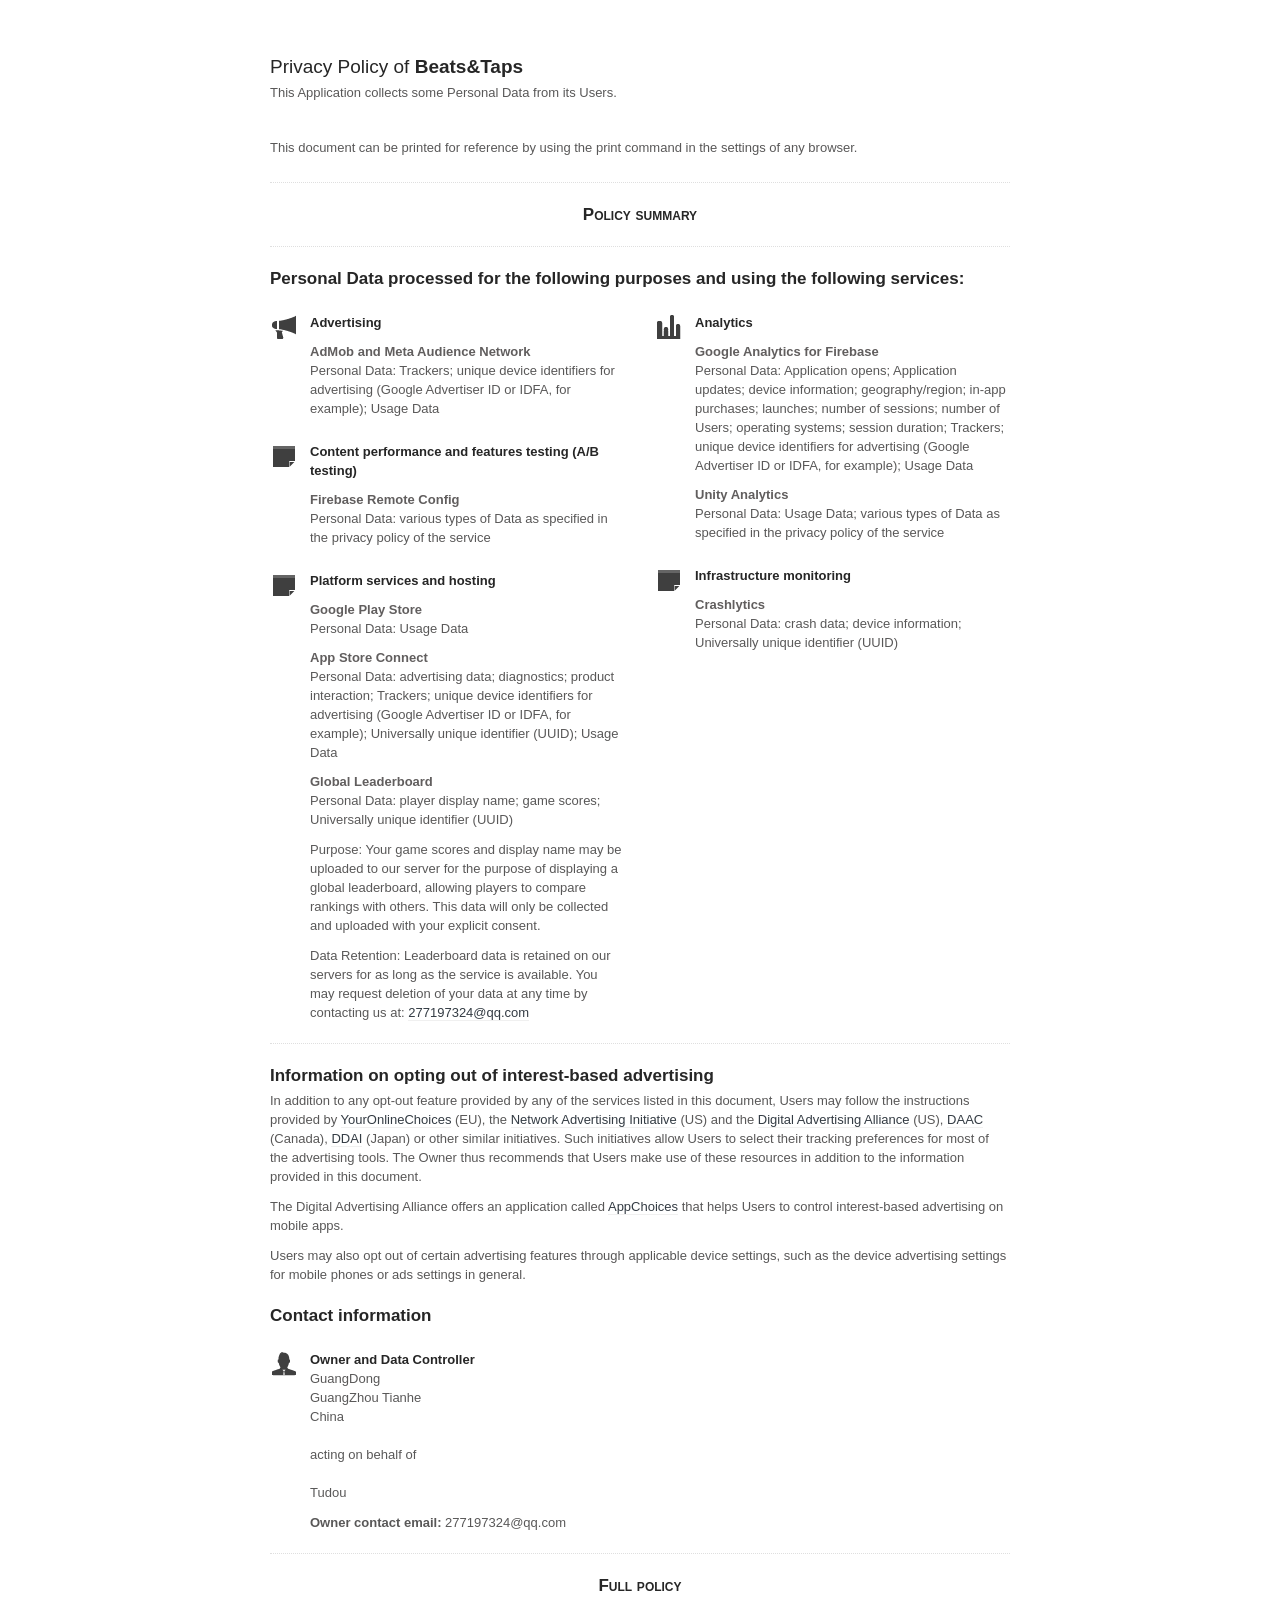
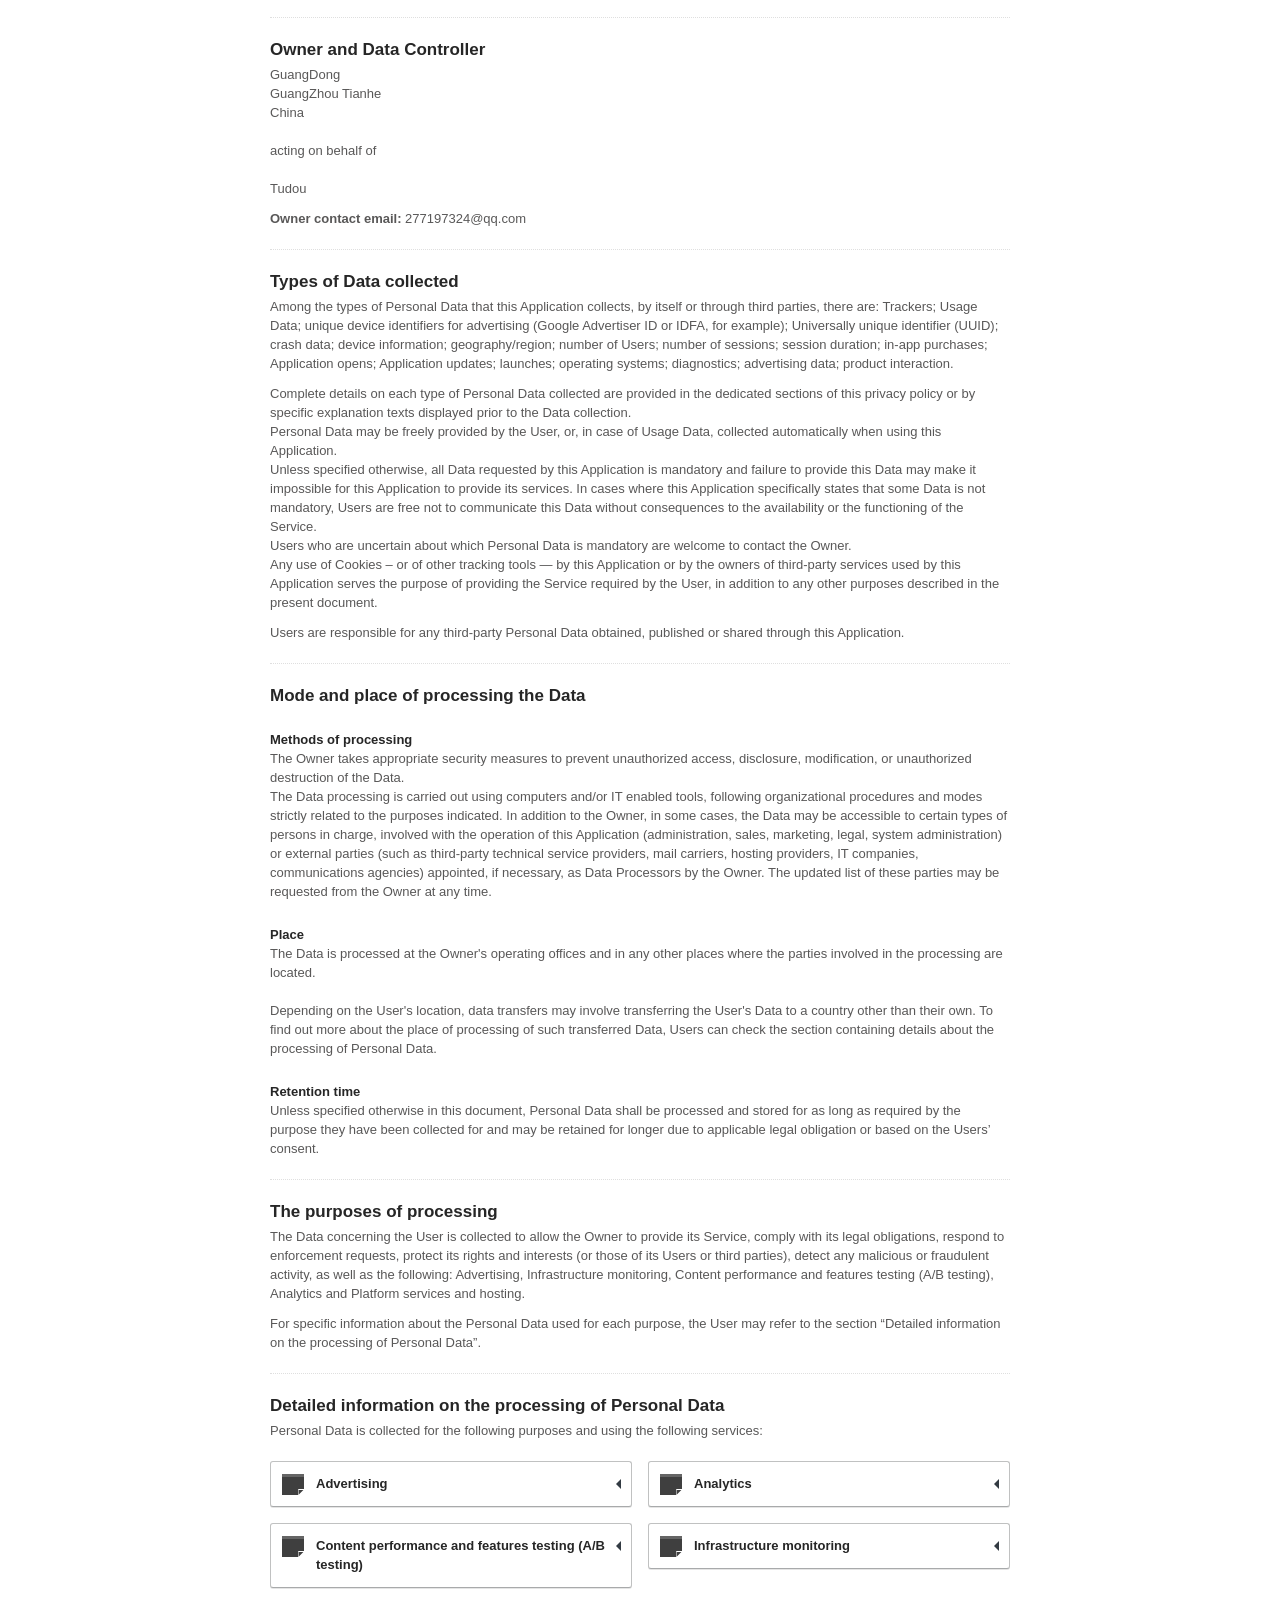
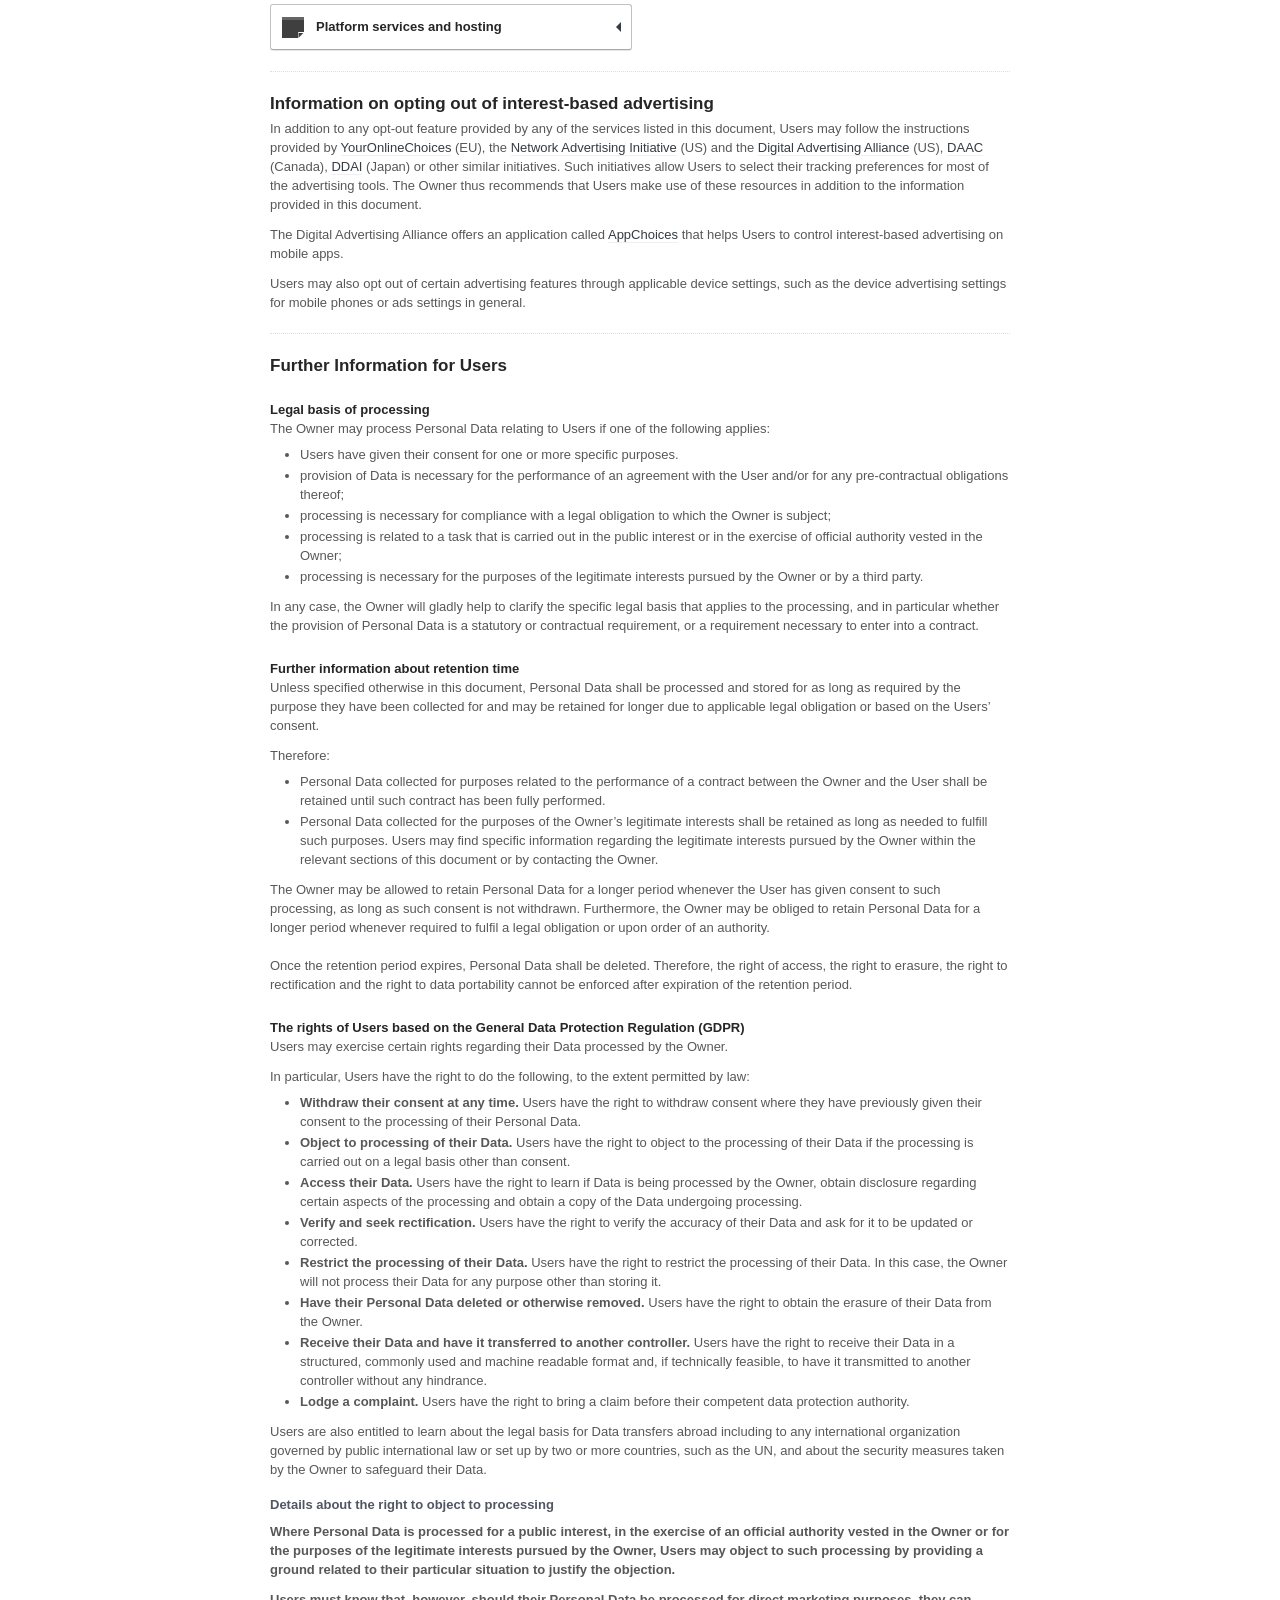
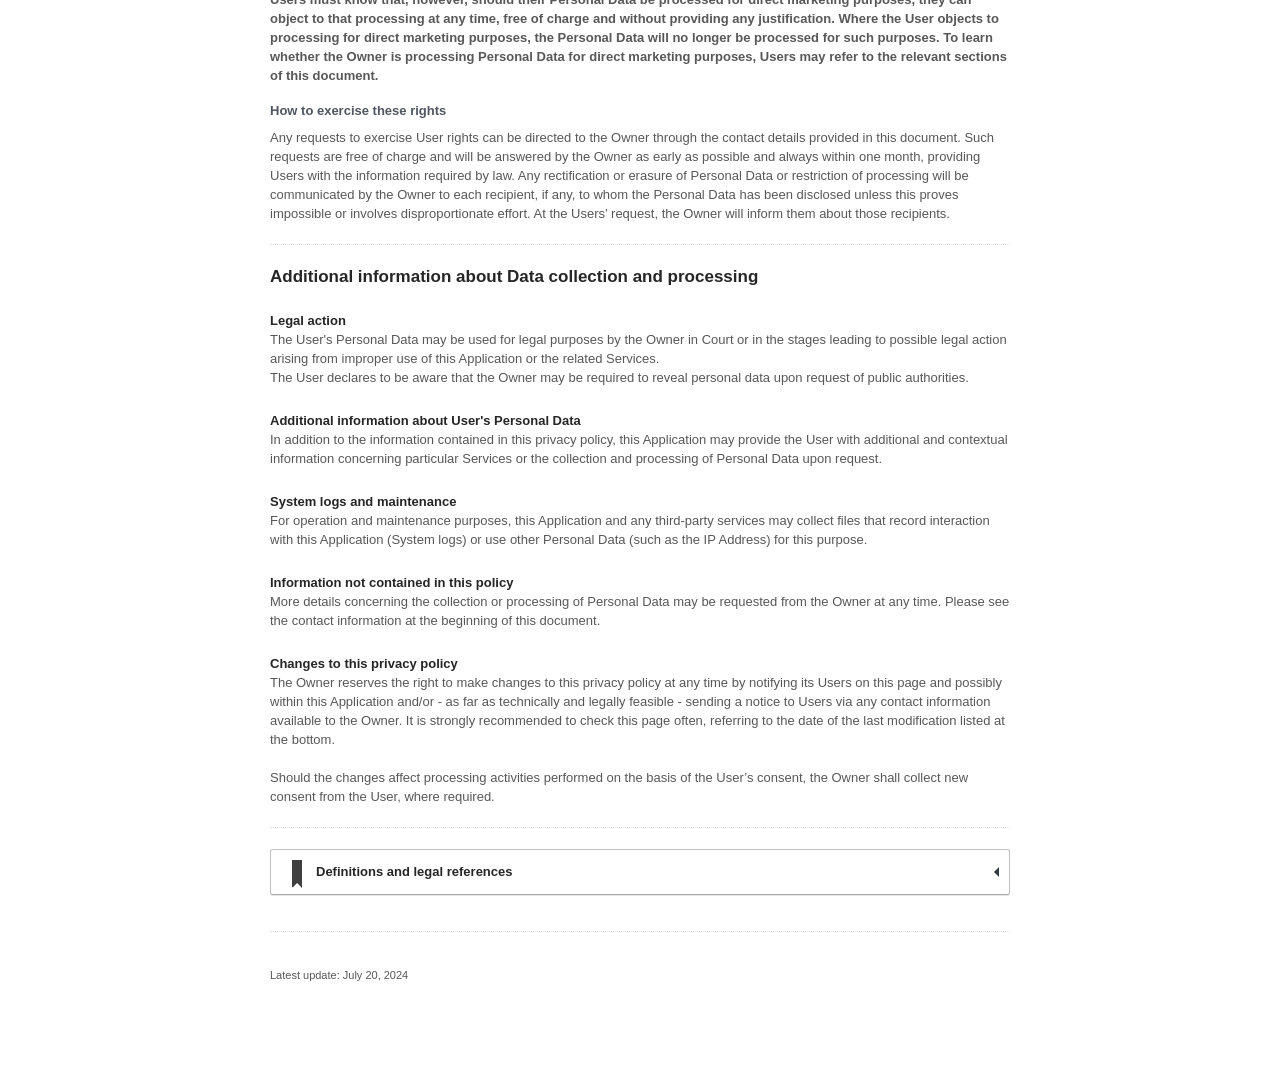
==== commit 4c06571c: "add leaderboard add leaderboard" ====
--- a/beatstaps.html
+++ b/beatstaps.html
@@ -231,7 +231,12 @@
                       <h3>App Store Connect</h3>
                         <p>Personal Data: advertising data; diagnostics; product interaction; Trackers; unique device identifiers for advertising (Google Advertiser ID or IDFA, for example); Universally unique identifier (UUID); Usage Data</p>
                     </li>
-
+                    <li>
+                    <h3>Global Leaderboard</h3>
+                    <p>Personal Data: player display name; game scores; Universally unique identifier (UUID)</p>
+                    <p>Purpose: Your game scores and display name may be uploaded to our server for the purpose of displaying a global leaderboard, allowing players to compare rankings with others. This data will only be collected and uploaded with your explicit consent.</p>
+                    <p>Data Retention: Leaderboard data is retained on our servers for as long as the service is available. You may request deletion of your data at any time by contacting us at: <a href="mailto:277197324@qq.com">277197324@qq.com</a></p>
+                </li>
 
                 </ul>
 
